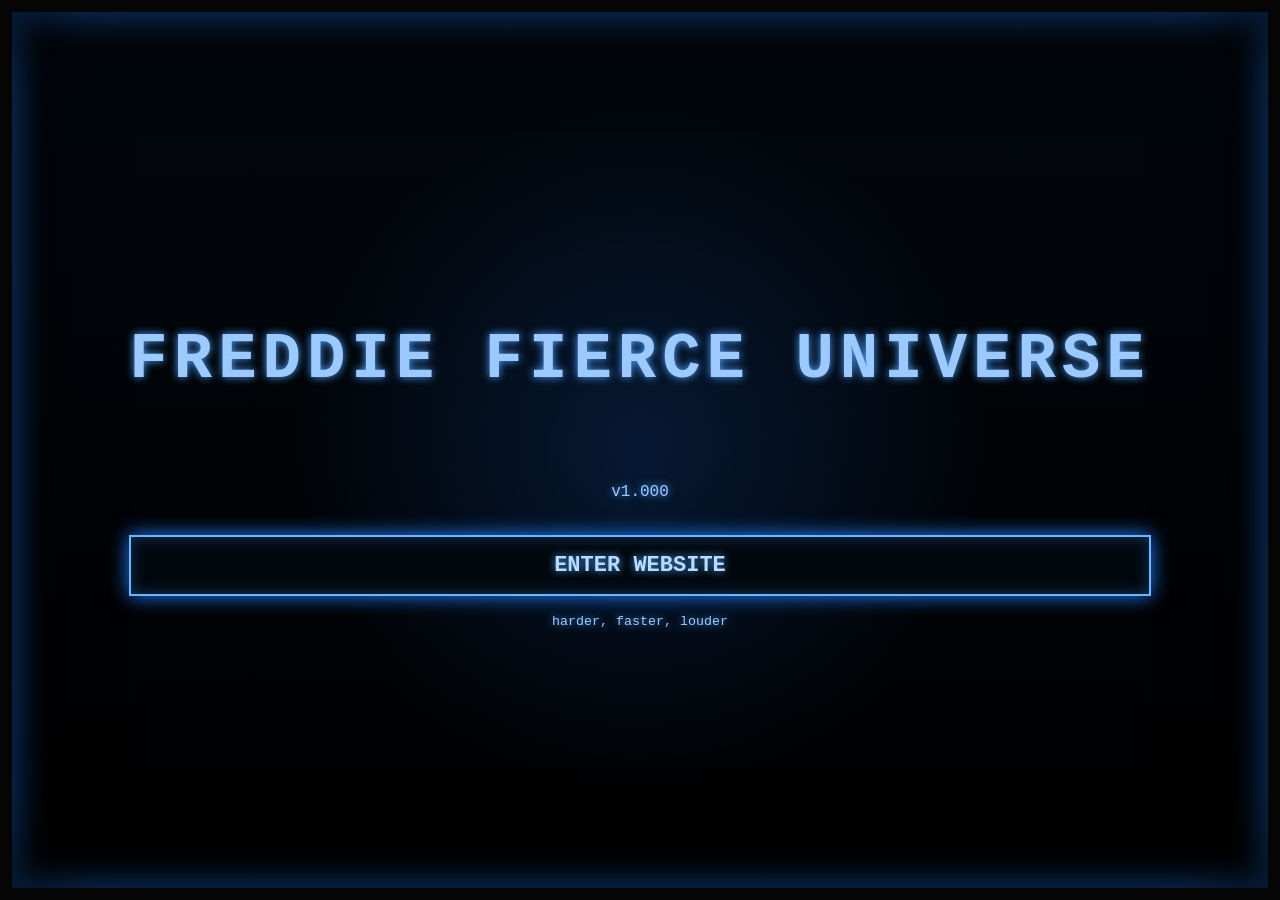
==== index.html @ 9994fafb "Update index.html" ====
<!DOCTYPE html>
<html lang="en">
<head>
  <meta charset="UTF-8" />
  <meta name="viewport" content="width=device-width, initial-scale=1.0" />
  <title>Freddie Fierce</title>
  <link rel="stylesheet" href="style.css" />
</head>
<body>
  <div class="crt"></div>
  <div class="vignette"></div>

  <main class="monitor">
    <section id="start" class="start">
      <h1>FREDDIE FIERCE UNIVERSE</h1>
      <p>v1.000</p>
      <button id="startBtn">ENTER WEBSITE</button>
      <small>harder, faster, louder</small>
    </section>

    <section id="boot" class="boot hidden">
      <header>
        <span>FREDDIE FIERCE NETWORK OS v2.003</span>
        <span>BOOT SEQUENCE INITIATED</span>
      </header>

      <img src="logo.png" class="logo" alt="Freddie Fierce Logo">

      <h2>INITIALISING UNDERGROUND PROTOCOLS...</h2>

      <div id="lines" class="lines"></div>

      <div class="progress">
        <div id="bar"></div>
      </div>

      <div id="percent">0%</div>

      <button id="enterBtn" class="enter hidden">ENTER THE UNDERGROUND</button>

      <div class="clock">00:00:08:48</div>
    </section>
  </main>

  <script src="script.js"></script>
</body>
</html>
---- style.css ----
* { box-sizing: border-box; }

body {
  margin: 0;
  background: #000;
  color: #9ccaff;
  font-family: "Courier New", monospace;
  overflow: hidden;
}

.monitor {
  width: 100vw;
  height: 100vh;
  padding: clamp(14px, 3vw, 38px);
  background:
    radial-gradient(circle at center, rgba(30,120,255,.18), transparent 45%),
    linear-gradient(#02070d, #000);
  border: 12px solid #050505;
  box-shadow:
    inset 0 0 100px #000,
    inset 0 0 35px #1e7fff,
    0 0 80px #000;
  text-shadow: 0 0 8px #4ea1ff;
}

.hidden { display: none !important; }

.start {
  height: 100%;
  display: grid;
  place-content: center;
  text-align: center;
  gap: 18px;
}

.start h1 {
  font-size: clamp(28px, 5vw, 68px);
  letter-spacing: 6px;
}

button {
  font-family: inherit;
  font-weight: bold;
  font-size: 22px;
  color: #b8dcff;
  background: #02070d;
  border: 2px solid #6bb6ff;
  padding: 16px 42px;
  cursor: pointer;
  box-shadow: 0 0 20px #1e7fff, inset 0 0 15px #12365f;
  text-shadow: 0 0 8px #4ea1ff;
  transition: transform .12s, box-shadow .12s;
}

button:hover {
  transform: scale(1.08);
  box-shadow: 0 0 35px #4ea1ff, inset 0 0 22px #1e7fff;
}

button:active {
  transform: scale(1.02) translateY(3px);
}

.boot {
  max-width: 1050px;
  margin: 0 auto;
  height: 100%;
  position: relative;
  display: flex;
  flex-direction: column;
  align-items: center;
}

header {
  width: 100%;
  display: flex;
  justify-content: space-between;
  font-size: clamp(13px, 1.5vw, 20px);
  opacity: .75;
  letter-spacing: 2px;
}

.logo {
  width: min(320px, 46vw);
  max-height: 28vh;
  object-fit: contain;
  margin: 22px 0 10px;
  filter:
    brightness(1.35)
    contrast(1.25)
    drop-shadow(0 0 25px #4ea1ff);
  animation: logoGlow 2.5s infinite alternate;

h2 {
  font-size: clamp(14px, 1.6vw, 22px);
  letter-spacing: 2px;
  margin: 8px 0 14px;
}

.lines {
  width: min(760px, 90vw);
  font-size: clamp(12px, 1.45vw, 18px);
}

.line {
  display: flex;
  justify-content: space-between;
  gap: 20px;
  margin: 8px 0;
}

.line span:first-child::after {
  content: "....................";
  opacity: .65;
}

.progress {
  margin-top: 14px;
  height: 20px;
}

#bar {
  height: 100%;
  width: 0%;
  background: repeating-linear-gradient(
    90deg,
    #9ccaff 0 8px,
    #2f8dff 8px 13px,
    transparent 13px 18px
  );
  box-shadow: 0 0 18px #4ea1ff;
}

#percent {
  margin-top: 8px;
  font-size: 22px;
}

.enter {
  margin-top: 16px;
}

.clock {
  position: absolute;
  bottom: 20px;
  right: 20px;
  opacity: .65;
  font-size: 20px;
}

.crt {
  position: fixed;
  inset: 0;
  pointer-events: none;
  z-index: 5;
  background:
    repeating-linear-gradient(
      to bottom,
      rgba(255,255,255,.06),
      rgba(255,255,255,.06) 1px,
      transparent 1px,
      transparent 4px
    );
  mix-blend-mode: screen;
  animation: flicker .1s infinite;
}

.vignette {
  position: fixed;
  inset: 0;
  pointer-events: none;
  z-index: 6;
  background:
    radial-gradient(circle at center, transparent 35%, rgba(0,0,0,.78) 100%);
}

@keyframes flicker {
  0%, 100% { opacity: .18; }
  50% { opacity: .32; }
}

@keyframes logoGlow {
  from { transform: scale(1); opacity: .88; }
  to { transform: scale(1.025); opacity: 1; }
}

.coming-soon {
  width: 100vw;
  height: 100vh;
  background: #000;
  display: grid;
  place-content: center;
  text-align: center;
  overflow: hidden;
}

.coming-logo {
  width: min(720px, 88vw);
  filter:
    brightness(1.45)
    contrast(1.3)
    drop-shadow(0 0 18px #2f8dff)
    drop-shadow(0 0 55px #005dff);
  animation: floatLogo 4s ease-in-out infinite, logoShimmer 2.8s ease-in-out infinite;
}

.coming-text {
  margin-top: 34px;
  color: #9ccaff;
  font-family: "Courier New", monospace;
  font-size: clamp(18px, 3vw, 38px);
  letter-spacing: 5px;
  text-shadow:
    0 0 8px #2f8dff,
    0 0 20px #2f8dff;
}

.coming-text strong {
  margin: 0 18px;
}

@keyframes floatLogo {
  0%, 100% {
    transform: translateY(0) scale(1);
  }
  50% {
    transform: translateY(-14px) scale(1.025);
  }
}

@keyframes logoShimmer {
  0%, 100% {
    filter:
      brightness(1.25)
      contrast(1.25)
      drop-shadow(0 0 18px #2f8dff)
      drop-shadow(0 0 45px #005dff);
  }
  50% {
    filter:
      brightness(1.7)
      contrast(1.45)
      drop-shadow(0 0 28px #6bb6ff)
      drop-shadow(0 0 75px #2f8dff);
  }
}
.final-screen {
  position: fixed;
  inset: 0;
  background: #000;
  overflow: hidden;
  display: grid;
  place-items: center;
}

.final-image {
  width: 100%;
  height: 100%;
  object-fit: contain;
  display: block;
  transform: scale(0.92);
}

.final-scanlines {
  position: fixed;
  inset: 0;
  pointer-events: none;
  background: repeating-linear-gradient(
    to bottom,
    rgba(255,255,255,0.10) 0px,
    rgba(255,255,255,0.10) 1px,
    transparent 1px,
    transparent 4px
  );
  opacity: 0.38;
  mix-blend-mode: overlay;
  animation: scanMove 0.45s linear infinite, scanFlicker 0.12s infinite;
}

.final-vignette {
  position: fixed;
  inset: 0;
  pointer-events: none;
  background: radial-gradient(circle at center, transparent 50%, rgba(0,0,0,0.82) 100%);
}

@keyframes scanMove {
  from { transform: translateY(0); }
  to { transform: translateY(4px); }
}

@keyframes scanFlicker {
  0%, 100% { opacity: 0.32; }
  50% { opacity: 0.48; }
}

.final-screen {
  position: fixed;
  inset: 0;
  background: #000;
  overflow: hidden;
}

.final-art {
  position: absolute;
  inset: 0;
  background-image: url("coming-soon.png?v=20");
  background-repeat: no-repeat;
  background-position: center center;
  background-size: 80% auto;
}

.final-scanlines {
  position: fixed;
  inset: 0;
  pointer-events: none;
  z-index: 10;
  background: repeating-linear-gradient(
    to bottom,
    rgba(255,255,255,0.16) 0px,
    rgba(255,255,255,0.16) 1px,
    transparent 1px,
    transparent 4px
  );
  opacity: 0.55;
  mix-blend-mode: overlay;
  animation: scanMove 0.35s linear infinite, scanFlicker 0.12s infinite;
}

.final-vignette {
  position: fixed;
  inset: 0;
  pointer-events: none;
  z-index: 11;
  background: radial-gradient(circle at center, transparent 48%, rgba(0,0,0,0.82) 100%);
}

@keyframes scanMove {
  from { transform: translateY(0); }
  to { transform: translateY(4px); }
}

@keyframes scanFlicker {
  0%, 100% { opacity: 0.42; }
  50% { opacity: 0.62; }
}

#comingScreen {
  position: fixed !important;
  inset: 0 !important;
  background: #000 !important;
  display: flex !important;
  align-items: center !important;
  justify-content: center !important;
  overflow: hidden !important;
}

#comingImage {
  width: 70vw !important;
  height: auto !important;
  max-height: 70vh !important;
  object-fit: contain !important;
  display: block !important;
}

#scanlines {
  position: fixed !important;
  inset: 0 !important;
  pointer-events: none !important;
  z-index: 999 !important;
  background: repeating-linear-gradient(
    to bottom,
    rgba(255,255,255,0.12) 0px,
    rgba(255,255,255,0.12) 1px,
    transparent 1px,
    transparent 4px
  ) !important;
  opacity: 0.55 !important;
  animation: scanlinesMove 0.35s linear infinite !important;
}

@keyframes scanlinesMove {
  from { transform: translateY(0); }
  to { transform: translateY(4px); }
}
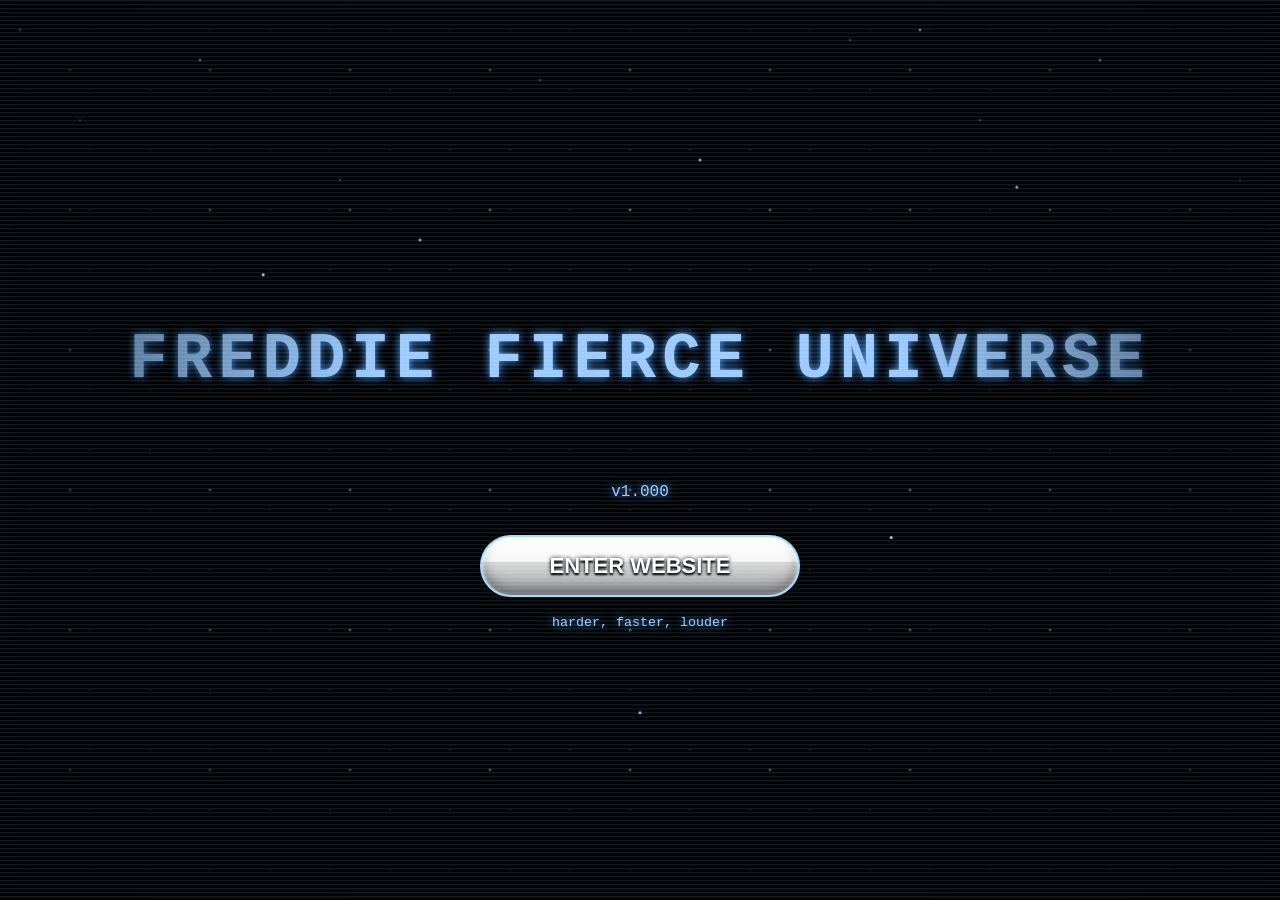
==== commit 28e7530b: "Add secure music download page" ====
--- a/index.html
+++ b/index.html
@@ -7,6 +7,9 @@
   <link rel="stylesheet" href="style.css" />
 </head>
 <body>
+  <div class="stars"></div>
+<div class="stars2"></div>
+<div class="stars3"></div>
   <div class="crt"></div>
   <div class="vignette"></div>
 
@@ -14,7 +17,7 @@
     <section id="start" class="start">
       <h1>FREDDIE FIERCE UNIVERSE</h1>
       <p>v1.000</p>
-      <button id="startBtn">ENTER WEBSITE</button>
+      <button class="ff-button" id="startBtn">ENTER WEBSITE</button>
       <small>harder, faster, louder</small>
     </section>
 
@@ -26,7 +29,7 @@
 
       <img src="logo.png" class="logo" alt="Freddie Fierce Logo">
 
-      <h2>INITIALISING UNDERGROUND PROTOCOLS...</h2>
+      <h2>INITIALISING HARDER SOUNDS...</h2>
 
       <div id="lines" class="lines"></div>
 
@@ -36,8 +39,7 @@
 
       <div id="percent">0%</div>
 
-      <button id="enterBtn" class="enter hidden">ENTER THE UNDERGROUND</button>
-
+<button id="enterBtn" class="ff-button enter hidden">ENTER THE UNDERGROUND</button>
       <div class="clock">00:00:08:48</div>
     </section>
   </main>
--- a/style.css
+++ b/style.css
@@ -12,14 +12,14 @@
   width: 100vw;
   height: 100vh;
   padding: clamp(14px, 3vw, 38px);
-  background:
-    radial-gradient(circle at center, rgba(30,120,255,.18), transparent 45%),
-    linear-gradient(#02070d, #000);
+
+  background: #000;
+
   border: 12px solid #050505;
+
   box-shadow:
-    inset 0 0 100px #000,
-    inset 0 0 35px #1e7fff,
-    0 0 80px #000;
+    inset 0 0 100px #000;
+
   text-shadow: 0 0 8px #4ea1ff;
 }
 
@@ -38,27 +38,64 @@
   letter-spacing: 6px;
 }
 
-button {
-  font-family: inherit;
-  font-weight: bold;
-  font-size: 22px;
-  color: #b8dcff;
-  background: #02070d;
-  border: 2px solid #6bb6ff;
-  padding: 16px 42px;
-  cursor: pointer;
-  box-shadow: 0 0 20px #1e7fff, inset 0 0 15px #12365f;
-  text-shadow: 0 0 8px #4ea1ff;
-  transition: transform .12s, box-shadow .12s;
-}
-
-button:hover {
-  transform: scale(1.08);
-  box-shadow: 0 0 35px #4ea1ff, inset 0 0 22px #1e7fff;
-}
-
-button:active {
-  transform: scale(1.02) translateY(3px);
+.retro-btn {
+
+    width: 420px;
+    padding: 18px 28px;
+
+    font-family: "Arial Black", Arial, sans-serif;
+    font-size: 24px;
+    font-weight: bold;
+    color: #fff;
+    text-transform: uppercase;
+
+    border: 2px solid #9dd8ff;
+    border-radius: 999px;
+
+    cursor: pointer;
+
+    background:
+        linear-gradient(
+            to bottom,
+            #ffffff 0%,
+            #ececec 45%,
+            #d7d7d7 46%,
+            #bababa 100%
+        );
+
+    text-shadow:
+        0 2px 2px rgba(0,0,0,.45);
+
+    box-shadow:
+        inset 0 2px 3px rgba(255,255,255,.9),
+        inset 0 -6px 8px rgba(0,0,0,.18),
+        0 10px 18px rgba(0,0,0,.55);
+
+    transition:
+        transform .18s ease,
+        box-shadow .18s ease;
+}
+
+.retro-btn:hover{
+
+    transform:scale(1.06);
+
+    box-shadow:
+        inset 0 2px 3px rgba(255,255,255,.95),
+        inset 0 -6px 8px rgba(0,0,0,.18),
+
+        0 0 12px rgba(120,200,255,.75),
+
+        0 14px 24px rgba(0,0,0,.65);
+}
+
+.retro-btn:active{
+
+    transform:scale(.98);
+
+    box-shadow:
+        inset 0 5px 10px rgba(0,0,0,.25),
+        0 5px 8px rgba(0,0,0,.45);
 }
 
 .boot {
@@ -89,7 +126,8 @@
     brightness(1.35)
     contrast(1.25)
     drop-shadow(0 0 25px #4ea1ff);
-  animation: logoGlow 2.5s infinite alternate;
+  animation: logoSpinGlow 18s linear infinite;
+  }
 
 h2 {
   font-size: clamp(14px, 1.6vw, 22px);
@@ -152,17 +190,23 @@
   position: fixed;
   inset: 0;
   pointer-events: none;
-  z-index: 5;
+  z-index: 9999;
+
   background:
     repeating-linear-gradient(
       to bottom,
-      rgba(255,255,255,.06),
-      rgba(255,255,255,.06) 1px,
-      transparent 1px,
+      rgba(120, 190, 255, 0.18) 0px,
+      rgba(120, 190, 255, 0.18) 1px,
+      rgba(0, 0, 0, 0.18) 2px,
       transparent 4px
     );
+
   mix-blend-mode: screen;
-  animation: flicker .1s infinite;
+  opacity: 0.42;
+
+  animation:
+    crtFlicker 0.12s infinite,
+    scanDrift 0.45s linear infinite;
 }
 
 .vignette {
@@ -383,3 +427,1343 @@
   from { transform: translateY(0); }
   to { transform: translateY(4px); }
 }
+
+@keyframes logoSpin {
+    from {
+        transform: perspective(900px) rotateY(0deg);
+    }
+
+    to {
+        transform: perspective(900px) rotateY(360deg);
+    }
+}
+
+@keyframes logoSpinGlow {
+  0% {
+    transform: perspective(900px) rotateY(0deg) scale(1);
+    filter:
+      brightness(1.2)
+      contrast(1.2)
+      drop-shadow(0 0 20px #4ea1ff);
+  }
+
+  50% {
+    transform: perspective(900px) rotateY(180deg) scale(1.02);
+    filter:
+      brightness(1.45)
+      contrast(1.35)
+      drop-shadow(0 0 35px #6bb6ff);
+  }
+
+  100% {
+    transform: perspective(900px) rotateY(360deg) scale(1);
+    filter:
+      brightness(1.2)
+      contrast(1.2)
+      drop-shadow(0 0 20px #4ea1ff);
+  }
+}
+
+/* STARFIELD BACKGROUND */
+
+.monitor {
+  background:
+    radial-gradient(circle at 20% 30%, rgba(255,255,255,.9) 0 1px, transparent 2px),
+    radial-gradient(circle at 80% 20%, rgba(255,255,255,.8) 0 1px, transparent 2px),
+    radial-gradient(circle at 50% 80%, rgba(120,190,255,.9) 0 1px, transparent 2px),
+    radial-gradient(circle at 70% 60%, rgba(255,255,255,.7) 0 1px, transparent 2px),
+    #000 !important;
+
+  background-size:
+    220px 220px,
+    310px 310px,
+    260px 260px,
+    390px 390px,
+    100% 100%,
+    100% 100%;
+
+  animation: starDrift 80s linear infinite;
+}
+
+@keyframes starDrift {
+  from {
+    background-position:
+      0 0,
+      0 0,
+      0 0,
+      0 0,
+      center,
+      center;
+  }
+
+  to {
+    background-position:
+      220px 220px,
+      -310px 310px,
+      260px -260px,
+      -390px -390px,
+      center,
+      center;
+  }
+}
+
+/* STRONGER CRT SCANLINES */
+
+.crt {
+  background:
+    repeating-linear-gradient(
+      to bottom,
+      rgba(120,190,255,.22) 0px,
+      rgba(120,190,255,.22) 1px,
+      rgba(0,0,0,.45) 2px,
+      transparent 4px
+    ) !important;
+
+  opacity: .55 !important;
+}
+
+.stars,
+.stars2,
+.stars3{
+    position:fixed;
+    inset:0;
+    pointer-events:none;
+    z-index:0;
+}
+
+.stars{
+    background-image:
+    radial-gradient(2px 2px at 20px 30px,#fff,transparent),
+    radial-gradient(1px 1px at 80px 120px,#fff,transparent),
+    radial-gradient(2px 2px at 200px 60px,#fff,transparent),
+    radial-gradient(1px 1px at 340px 180px,#fff,transparent),
+    radial-gradient(2px 2px at 420px 240px,#fff,transparent),
+    radial-gradient(1px 1px at 540px 80px,#fff,transparent),
+    radial-gradient(2px 2px at 700px 160px,#fff,transparent),
+    radial-gradient(1px 1px at 850px 40px,#fff,transparent);
+
+    background-size:900px 900px;
+    animation:starDrift1 180s linear infinite;
+}
+
+.stars2{
+
+    opacity:.6;
+
+    background-image:
+    radial-gradient(2px 2px,#9fd8ff,transparent);
+
+    background-size:140px 140px;
+
+    animation:starDrift2 240s linear infinite;
+}
+
+.stars3{
+
+    opacity:.3;
+
+    background-image:
+    radial-gradient(1px 1px,#ffffff,transparent);
+
+    background-size:60px 60px;
+
+    animation:starDrift3 300s linear infinite;
+}
+
+@keyframes starDrift1{
+
+    from{transform:translateY(0);}
+    to{transform:translateY(120px);}
+
+}
+
+@keyframes starDrift2{
+
+    from{transform:translateX(0);}
+    to{transform:translateX(-140px);}
+
+}
+
+@keyframes starDrift3{
+
+    from{transform:translate(0,0);}
+    to{transform:translate(-100px,80px);}
+
+}
+
+.universe-page {
+  position: fixed;
+  inset: 0;
+  background: #000;
+  color: #8fd3ff;
+  font-family: "Courier New", monospace;
+  display: grid;
+  grid-template-columns: 260px 1fr;
+  gap: 40px;
+  padding: 35px;
+  overflow: hidden;
+  text-shadow: 0 0 8px #00aaff;
+}
+
+.side-menu {
+  z-index: 5;
+  display: flex;
+  flex-direction: column;
+  gap: 28px;
+  align-items: center;
+}
+
+.corner-logo {
+  width: 150px;
+  margin-bottom: 30px;
+  filter: drop-shadow(0 0 18px #00aaff);
+  animation: logoSpinSlow 16s linear infinite;
+}
+
+.side-menu button {
+  width: 230px;
+  padding: 22px 16px;
+  font-size: 20px;
+  color: #8fd3ff;
+  background: rgba(0, 20, 40, 0.75);
+  border: 2px solid #49c7ff;
+  box-shadow: 0 0 18px #0077ff, inset 0 0 18px #003366;
+}
+
+.release-area {
+  z-index: 5;
+  text-align: center;
+}
+
+.release-area h1 {
+  font-size: clamp(34px, 5vw, 72px);
+  margin: 20px 0 5px;
+  color: #c875ff;
+  text-shadow: 0 0 18px #b000ff;
+}
+
+.subtitle {
+  font-size: 24px;
+  margin-bottom: 45px;
+}
+
+.track-grid {
+  display: grid;
+  grid-template-columns: repeat(2, minmax(280px, 430px));
+  justify-content: center;
+  gap: 35px;
+}
+
+.track-card {
+  border: 2px solid #b45cff;
+  background: rgba(0, 0, 20, 0.72);
+  padding: 24px;
+  box-shadow: 0 0 22px rgba(180, 92, 255, 0.45);
+}
+
+.track-num {
+  display: block;
+  text-align: left;
+  color: #d69cff;
+  margin-bottom: 30px;
+}
+
+.track-card h2 {
+  color: #d69cff;
+  font-size: 26px;
+  margin-bottom: 4px;
+}
+
+.track-card audio {
+  width: 100%;
+  margin: 24px 0;
+}
+
+.download-btn {
+  display: block;
+  padding: 18px;
+  color: #8fffff;
+  border: 2px solid #49eaff;
+  text-decoration: none;
+  font-size: 22px;
+  box-shadow: 0 0 18px #00cfff, inset 0 0 16px #003344;
+}
+
+.download-btn:hover,
+.side-menu button:hover {
+  transform: scale(1.06);
+}
+
+@keyframes logoSpinSlow {
+  from { transform: rotateY(0deg); }
+  to { transform: rotateY(360deg); }
+}
+
+#startBtn {
+  display: block;
+  margin: 0 auto;
+
+  width: 320px !important;
+  padding: 16px 32px !important;
+
+  border-radius: 999px !important;
+  border: 2px solid #9fdcff !important;
+
+  background: linear-gradient(
+    to bottom,
+    #ffffff 0%,
+    #f7f7f7 42%,
+    #d8d8d8 43%,
+    #9f9f9f 100%
+  ) !important;
+
+  color: #ffffff !important;
+  font-family: Arial, Helvetica, sans-serif !important;
+  font-size: 22px !important;
+  font-weight: 900 !important;
+  text-transform: uppercase !important;
+
+  text-shadow:
+    0 2px 2px #000,
+    0 0 4px #000 !important;
+
+  box-shadow:
+    inset 0 2px 4px rgba(255,255,255,0.95),
+    inset 0 -8px 12px rgba(0,0,0,0.35),
+    0 12px 22px rgba(0,0,0,0.9) !important;
+
+  cursor: pointer !important;
+
+  transition:
+    transform .18s ease,
+    box-shadow .18s ease,
+    filter .18s ease !important;
+}
+
+#startBtn:hover {
+  transform: scale(1.08);
+  filter: brightness(1.08);
+
+  box-shadow:
+    inset 0 2px 4px rgba(255,255,255,1),
+    inset 0 -8px 12px rgba(0,0,0,0.32),
+    0 0 14px rgba(120,200,255,.9),
+    0 0 28px rgba(120,200,255,.65),
+    0 16px 28px rgba(0,0,0,.95);
+}
+
+#startBtn:active {
+  transform: scale(1.02) translateY(3px);
+}
+
+.ff-button {
+  white-space: nowrap;
+  display: block;
+  margin: 0 auto;
+  width: 420px;
+  padding: 16px 32px;
+  border-radius: 999px;
+  border: 2px solid #9fdcff;
+  background: linear-gradient(to bottom, #ffffff 0%, #f7f7f7 42%, #d8d8d8 43%, #9f9f9f 100%);
+  color: #fff;
+  font-family: Arial, Helvetica, sans-serif;
+  font-size: 22px;
+  font-weight: 900;
+  text-transform: uppercase;
+  text-shadow: 0 2px 2px #000, 0 0 4px #000;
+  box-shadow:
+    inset 0 2px 4px rgba(255,255,255,.95),
+    inset 0 -8px 12px rgba(0,0,0,.35),
+    0 12px 22px rgba(0,0,0,.9);
+  cursor: pointer;
+  transition: transform .18s ease, box-shadow .18s ease, filter .18s ease;
+}
+
+.ff-button:hover {
+  transform: scale(1.08);
+  filter: brightness(1.08);
+  box-shadow:
+    inset 0 2px 4px rgba(255,255,255,1),
+    inset 0 -8px 12px rgba(0,0,0,.32),
+    0 0 16px #7ecfff,
+    0 0 30px #7ecfff,
+    0 16px 28px rgba(0,0,0,.95);
+}
+
+.ff-button:active {
+  transform: translateY(3px);
+}
+
+/* PAGE 3 - MUSIC PAGE CLEAN VERSION */
+
+.music-page {
+  position: fixed;
+  inset: 0;
+  background: #000;
+  color: #fff;
+  font-family: "Courier New", monospace;
+  display: grid;
+  grid-template-columns: 340px 1fr;
+  padding: 35px;
+  overflow: hidden;
+  z-index: 2;
+}
+
+.music-sidebar {
+  z-index: 5;
+  display: flex;
+  flex-direction: column;
+  align-items: center;
+  gap: 26px;
+}
+
+.music-logo {
+  width: 260px;
+  margin-bottom: 35px;
+  filter:
+    brightness(2)
+    contrast(1.25)
+    drop-shadow(0 0 12px #fff)
+    drop-shadow(0 0 35px rgba(255,255,255,.65));
+}
+
+.music-content {
+  z-index: 5;
+  text-align: center;
+  padding-top: 45px;
+}
+
+.music-content h1 {
+  color: #fff;
+  font-size: clamp(36px, 5vw, 72px);
+  letter-spacing: 5px;
+  margin: 0;
+  text-shadow: 0 0 12px rgba(255,255,255,.75);
+}
+
+.weekend-note {
+  color: #fff;
+  margin: 18px 0 55px;
+  font-size: 22px;
+  letter-spacing: 2px;
+}
+
+.track-list {
+  display: grid;
+  grid-template-columns: repeat(2, minmax(280px, 420px));
+  gap: 38px;
+  justify-content: center;
+}
+
+.simple-track {
+  background: rgba(0,0,0,.72);
+  border: 1px solid rgba(255,255,255,.5);
+  padding: 28px;
+  text-align: center;
+  box-shadow: 0 14px 28px rgba(0,0,0,.85);
+}
+
+.simple-track h2 {
+  color: #fff;
+  font-size: 26px;
+  margin: 0 0 8px;
+}
+
+.simple-track p {
+  color: #fff;
+  opacity: .85;
+  margin-bottom: 22px;
+}
+
+.simple-track audio {
+  width: 100%;
+  margin: 18px 0 28px;
+}
+
+.download-button {
+  text-decoration: none;
+  width: 100%;
+  max-width: 360px;
+}
+
+/* ==================================================
+   FREDDIE FIERCE — 2002 HI-FI MUSIC PLAYERS
+================================================== */
+
+.hifi-track {
+  width: 100%;
+  max-width: 650px;
+  box-sizing: border-box;
+  margin: 0 0 42px;
+  padding: 12px;
+
+  background: #111111;
+
+  border-top: 1px solid #777777;
+  border-left: 1px solid #666666;
+  border-right: 1px solid #222222;
+  border-bottom: 1px solid #111111;
+
+  box-shadow:
+    5px 5px 0 #000000,
+    0 0 0 1px #333333;
+
+  font-family: Arial, Helvetica, sans-serif;
+}
+
+.release-strip {
+  display: flex;
+  justify-content: space-between;
+  align-items: center;
+
+  margin-bottom: 14px;
+  padding: 5px 8px;
+
+  background: #d4d4d4;
+  color: #111111;
+
+  border-top: 2px solid #ffffff;
+  border-left: 2px solid #ffffff;
+  border-right: 2px solid #555555;
+  border-bottom: 2px solid #444444;
+
+  font-size: 10px;
+  font-weight: bold;
+  letter-spacing: 1.5px;
+}
+
+.hifi-track h2 {
+  margin: 0;
+  padding: 0;
+
+  color: #ffffff;
+
+  font-family: Arial, Helvetica, sans-serif;
+  font-size: 24px;
+  font-weight: 900;
+  letter-spacing: 2px;
+  text-transform: uppercase;
+}
+
+.track-details {
+  margin: 5px 0 15px;
+
+  color: #a7a7a7;
+
+  font-family: Arial, Helvetica, sans-serif;
+  font-size: 10px;
+  font-weight: bold;
+  letter-spacing: 1.5px;
+  text-transform: uppercase;
+}
+
+/* Main silver hi-fi unit */
+
+.hifi-unit {
+  position: relative;
+  box-sizing: border-box;
+
+  padding: 8px;
+
+  background:
+    repeating-linear-gradient(
+      90deg,
+      #b7b7b7 0,
+      #d9d9d9 1px,
+      #a7a7a7 2px,
+      #cecece 3px
+    );
+
+  border-top: 3px solid #f7f7f7;
+  border-left: 3px solid #eeeeee;
+  border-right: 3px solid #484848;
+  border-bottom: 3px solid #363636;
+
+  box-shadow:
+    inset 0 0 0 1px #777777,
+    inset 0 -8px 18px rgba(0, 0, 0, 0.16),
+    3px 4px 0 #000000;
+}
+
+/* Decorative screws */
+
+.hifi-unit::before,
+.hifi-unit::after {
+  content: "+";
+
+  position: absolute;
+  top: 5px;
+
+  width: 11px;
+  height: 11px;
+
+  color: #555555;
+  background: #a5a5a5;
+
+  border: 1px solid #666666;
+  border-radius: 50%;
+
+  font-family: Arial, Helvetica, sans-serif;
+  font-size: 9px;
+  line-height: 10px;
+  text-align: center;
+
+  box-shadow:
+    inset 1px 1px 1px #eeeeee,
+    inset -1px -1px 1px #555555;
+}
+
+.hifi-unit::before {
+  left: 5px;
+}
+
+.hifi-unit::after {
+  right: 5px;
+}
+
+.hifi-brand-row {
+  display: flex;
+  justify-content: space-between;
+  align-items: center;
+
+  padding: 2px 19px 6px;
+
+  color: #252525;
+
+  font-size: 8px;
+  font-weight: bold;
+  letter-spacing: 1px;
+  text-transform: uppercase;
+}
+
+/* Green monochrome LCD */
+
+.lcd-screen {
+  display: flex;
+  justify-content: space-between;
+  align-items: center;
+
+  min-height: 66px;
+  box-sizing: border-box;
+  padding: 10px 13px;
+  margin-bottom: 8px;
+
+  background:
+    repeating-linear-gradient(
+      to bottom,
+      rgba(255, 255, 255, 0.025) 0,
+      rgba(255, 255, 255, 0.025) 1px,
+      rgba(0, 0, 0, 0.035) 2px,
+      rgba(0, 0, 0, 0.035) 3px
+    ),
+    #9ba68b;
+
+  color: #172015;
+
+  border-top: 3px solid #41483c;
+  border-left: 3px solid #41483c;
+  border-right: 3px solid #e2e7d9;
+  border-bottom: 3px solid #e2e7d9;
+
+  box-shadow:
+    inset 0 0 13px rgba(0, 0, 0, 0.48),
+    inset 0 0 2px #000000;
+
+  font-family: "Courier New", Courier, monospace;
+  text-shadow: 1px 1px 0 rgba(255, 255, 255, 0.24);
+}
+
+.lcd-label {
+  display: block;
+  margin-bottom: 3px;
+
+  font-size: 8px;
+  font-weight: bold;
+  letter-spacing: 2px;
+}
+
+.player-status {
+  display: block;
+
+  font-size: 16px;
+  font-weight: bold;
+  letter-spacing: 2px;
+}
+
+.lcd-time {
+  font-size: 26px;
+  font-weight: bold;
+  letter-spacing: 2px;
+}
+
+/* Controls */
+
+.hifi-controls {
+  display: flex;
+  align-items: center;
+  gap: 10px;
+
+  box-sizing: border-box;
+  padding: 8px;
+
+  background: #8e8e8e;
+
+  border-top: 1px solid #555555;
+  border-left: 1px solid #555555;
+  border-right: 1px solid #e8e8e8;
+  border-bottom: 1px solid #e8e8e8;
+}
+
+.hifi-play {
+  min-width: 92px;
+  box-sizing: border-box;
+  padding: 10px 14px;
+
+  background:
+    linear-gradient(
+      to bottom,
+      #3f3f3f 0%,
+      #202020 46%,
+      #090909 52%,
+      #292929 100%
+    );
+
+  color: #ffffff;
+
+  border-top: 2px solid #777777;
+  border-left: 2px solid #777777;
+  border-right: 2px solid #000000;
+  border-bottom: 2px solid #000000;
+
+  font-family: Arial, Helvetica, sans-serif;
+  font-size: 10px;
+  font-weight: bold;
+  letter-spacing: 1.5px;
+
+  cursor: pointer;
+}
+
+.hifi-play:hover {
+  background:
+    linear-gradient(
+      to bottom,
+      #555555 0%,
+      #2c2c2c 46%,
+      #111111 52%,
+      #363636 100%
+    );
+}
+
+.hifi-play:active {
+  transform: translate(1px, 1px);
+
+  border-top-color: #000000;
+  border-left-color: #000000;
+  border-right-color: #777777;
+  border-bottom-color: #777777;
+}
+
+/* Seek bar */
+
+.hifi-progress {
+  flex: 1;
+
+  height: 18px;
+  box-sizing: border-box;
+
+  appearance: none;
+  -webkit-appearance: none;
+
+  background:
+    repeating-linear-gradient(
+      90deg,
+      #121212 0,
+      #121212 5px,
+      #282828 6px,
+      #282828 8px
+    );
+
+  border-top: 2px solid #222222;
+  border-left: 2px solid #222222;
+  border-right: 2px solid #dddddd;
+  border-bottom: 2px solid #dddddd;
+
+  cursor: pointer;
+}
+
+.hifi-progress::-webkit-slider-thumb {
+  width: 16px;
+  height: 25px;
+
+  appearance: none;
+  -webkit-appearance: none;
+
+  background:
+    repeating-linear-gradient(
+      90deg,
+      #696969 0,
+      #d9d9d9 2px,
+      #8a8a8a 4px
+    );
+
+  border-top: 2px solid #ffffff;
+  border-left: 2px solid #ffffff;
+  border-right: 2px solid #363636;
+  border-bottom: 2px solid #363636;
+
+  cursor: grab;
+}
+
+.hifi-progress::-moz-range-thumb {
+  width: 16px;
+  height: 25px;
+
+  background:
+    repeating-linear-gradient(
+      90deg,
+      #696969 0,
+      #d9d9d9 2px,
+      #8a8a8a 4px
+    );
+
+  border-top: 2px solid #ffffff;
+  border-left: 2px solid #ffffff;
+  border-right: 2px solid #363636;
+  border-bottom: 2px solid #363636;
+  border-radius: 0;
+
+  cursor: grab;
+}
+
+/* Price and purchase area */
+
+.purchase-row {
+  display: flex;
+  justify-content: space-between;
+  align-items: center;
+  gap: 20px;
+
+  margin-top: 16px;
+  padding-top: 13px;
+
+  border-top: 1px dashed #777777;
+}
+
+.price-block {
+  display: flex;
+  flex-direction: column;
+  gap: 3px;
+}
+
+.price-block span {
+  color: #9b9b9b;
+
+  font-size: 9px;
+  font-weight: bold;
+  letter-spacing: 1.5px;
+}
+
+.price-block strong {
+  color: #ffffff;
+
+  font-family: Arial, Helvetica, sans-serif;
+  font-size: 25px;
+  font-weight: 900;
+  letter-spacing: 1px;
+}
+
+/* Overrides old download-button rules where necessary */
+
+.purchase-row .download-button {
+  display: inline-flex;
+  justify-content: center;
+  align-items: center;
+
+  width: auto;
+  min-width: 150px;
+  box-sizing: border-box;
+  margin: 0;
+
+  text-decoration: none;
+}
+
+/* Mobile layout */
+
+@media (max-width: 700px) {
+  .hifi-track {
+    padding: 8px;
+  }
+
+  .release-strip {
+    font-size: 8px;
+    letter-spacing: 1px;
+  }
+
+  .hifi-track h2 {
+    font-size: 19px;
+  }
+
+  .hifi-brand-row {
+    padding-left: 18px;
+    padding-right: 18px;
+
+    font-size: 7px;
+    letter-spacing: 0.5px;
+  }
+
+  .lcd-screen {
+    min-height: 58px;
+    padding: 8px;
+  }
+
+  .player-status {
+    font-size: 13px;
+  }
+
+  .lcd-time {
+    font-size: 20px;
+  }
+
+  .hifi-controls {
+    flex-direction: column;
+    align-items: stretch;
+  }
+
+  .hifi-play {
+    width: 100%;
+  }
+
+  .hifi-progress {
+    width: 100%;
+  }
+
+  .purchase-row {
+    flex-direction: column;
+    align-items: stretch;
+  }
+
+  .purchase-row .download-button {
+    width: 100%;
+  }
+}
+
+/* =========================================
+   SONY-STYLE LCD ANALYSER STRIP
+========================================= */
+
+.lcd-analyser {
+  display: flex;
+  align-items: flex-end;
+  justify-content: space-between;
+  gap: 3px;
+
+  height: 34px;
+  box-sizing: border-box;
+  margin: -1px 0 8px;
+  padding: 5px 8px;
+
+  background: #929d82;
+
+  border-top: 2px solid #41483c;
+  border-left: 3px solid #41483c;
+  border-right: 3px solid #e2e7d9;
+  border-bottom: 3px solid #e2e7d9;
+
+  box-shadow:
+    inset 0 0 9px rgba(0, 0, 0, 0.42),
+    inset 0 0 2px #000000;
+}
+
+.lcd-analyser span {
+  flex: 1;
+  min-width: 4px;
+  height: 3px;
+
+  background:
+    repeating-linear-gradient(
+      to top,
+      #172015 0,
+      #172015 3px,
+      transparent 3px,
+      transparent 5px
+    );
+
+  opacity: 0.9;
+  transform-origin: bottom;
+  transition: height 0.08s linear;
+}
+
+/* =========================================================
+   2001 / 2002 CAR-STEREO LCD ANALYSER
+   ========================================================= */
+
+.lcd-analyser {
+    position: relative;
+    display: flex;
+    align-items: flex-end;
+    justify-content: center;
+    gap: 4px;
+
+    height: 82px;
+    margin: 8px 0 12px;
+    padding: 9px 12px 8px;
+
+    overflow: hidden;
+
+    background:
+        repeating-linear-gradient(
+            to right,
+            rgba(73, 137, 174, 0.06) 0,
+            rgba(73, 137, 174, 0.06) 1px,
+            transparent 1px,
+            transparent 8px
+        ),
+        repeating-linear-gradient(
+            to bottom,
+            rgba(103, 182, 218, 0.08) 0,
+            rgba(103, 182, 218, 0.08) 1px,
+            transparent 1px,
+            transparent 7px
+        ),
+        linear-gradient(
+            180deg,
+            #071019 0%,
+            #091b28 48%,
+            #040b11 100%
+        );
+
+    border: 2px solid #20282d;
+    border-top-color: #47545a;
+    border-left-color: #39464d;
+
+    box-shadow:
+        inset 0 0 0 1px #020507,
+        inset 0 0 14px rgba(17, 116, 168, 0.26),
+        0 1px 0 rgba(255, 255, 255, 0.18);
+
+    isolation: isolate;
+}
+
+/* Glass reflection across the display */
+.lcd-analyser::before {
+    content: "";
+    position: absolute;
+    inset: 0;
+    z-index: 3;
+    pointer-events: none;
+
+    background:
+        linear-gradient(
+            110deg,
+            rgba(255, 255, 255, 0.10) 0%,
+            rgba(255, 255, 255, 0.025) 28%,
+            transparent 48%
+        );
+}
+
+/* Blue glow behind the active bars */
+.lcd-analyser::after {
+    content: "";
+    position: absolute;
+    left: 8%;
+    right: 8%;
+    bottom: 5px;
+    height: 24px;
+    z-index: 0;
+    pointer-events: none;
+
+    background: rgba(49, 180, 255, 0.18);
+    filter: blur(11px);
+}
+
+/* Individual spectrum columns */
+.lcd-analyser span {
+    position: relative;
+    z-index: 1;
+
+    display: block;
+    flex: 1 1 0;
+    max-width: 22px;
+    min-width: 5px;
+    height: 12%;
+
+    transform-origin: bottom;
+    transform: scaleY(1);
+
+    background:
+        repeating-linear-gradient(
+            to top,
+            #31b9ee 0,
+            #31b9ee 4px,
+            #133d56 4px,
+            #133d56 6px
+        );
+
+    border: 1px solid rgba(62, 184, 234, 0.36);
+    border-bottom-color: #46d4ff;
+
+    box-shadow:
+        0 0 4px rgba(35, 181, 245, 0.72),
+        inset 1px 0 rgba(255, 255, 255, 0.14);
+
+    transition:
+        height 55ms linear,
+        filter 80ms linear;
+}
+
+/* Yellow peak marker, like an old Alpine display */
+.lcd-analyser span::before {
+    content: "";
+    position: absolute;
+    top: -4px;
+    left: 1px;
+    right: 1px;
+    height: 2px;
+
+    background: #d6d64e;
+
+    box-shadow:
+        0 0 3px rgba(239, 234, 78, 0.75);
+
+    opacity: 0.85;
+}
+
+/* Orange/red peak colour on louder columns */
+.lcd-analyser span.is-peak::before {
+    background: #ff7938;
+
+    box-shadow:
+        0 0 5px rgba(255, 87, 34, 0.95);
+}
+
+/* Subtle idle display before playback starts */
+.lcd-analyser:not(.is-playing) span:nth-child(1)  { height: 18%; }
+.lcd-analyser:not(.is-playing) span:nth-child(2)  { height: 27%; }
+.lcd-analyser:not(.is-playing) span:nth-child(3)  { height: 39%; }
+.lcd-analyser:not(.is-playing) span:nth-child(4)  { height: 30%; }
+.lcd-analyser:not(.is-playing) span:nth-child(5)  { height: 47%; }
+.lcd-analyser:not(.is-playing) span:nth-child(6)  { height: 35%; }
+.lcd-analyser:not(.is-playing) span:nth-child(7)  { height: 57%; }
+.lcd-analyser:not(.is-playing) span:nth-child(8)  { height: 43%; }
+.lcd-analyser:not(.is-playing) span:nth-child(9)  { height: 34%; }
+.lcd-analyser:not(.is-playing) span:nth-child(10) { height: 50%; }
+.lcd-analyser:not(.is-playing) span:nth-child(11) { height: 31%; }
+.lcd-analyser:not(.is-playing) span:nth-child(12) { height: 20%; }
+
+
+/* Slightly tighter layout on phones */
+@media (max-width: 600px) {
+    .lcd-analyser {
+        height: 68px;
+        gap: 2px;
+        padding-left: 7px;
+        padding-right: 7px;
+    }
+}
+
+/* =========================================================
+   56K PAYMENT CONNECTION POPUP
+   ========================================================= */
+
+.stripe-popup {
+    position: fixed;
+    inset: 0;
+    z-index: 9999;
+
+    display: none;
+    align-items: center;
+    justify-content: center;
+
+    padding: 20px;
+
+    background: rgba(0, 0, 0, 0.58);
+}
+
+.stripe-popup.is-visible {
+    display: flex;
+}
+
+.stripe-window {
+    width: min(420px, 92vw);
+
+    background: #c0c0c0;
+
+    border-top: 3px solid #ffffff;
+    border-left: 3px solid #ffffff;
+    border-right: 3px solid #202020;
+    border-bottom: 3px solid #202020;
+
+    box-shadow:
+        0 0 0 1px #000000,
+        10px 12px 0 rgba(0, 0, 0, 0.3);
+
+    font-family: "Courier New", monospace;
+}
+
+.stripe-titlebar {
+    padding: 7px 10px;
+
+    background: linear-gradient(
+        to right,
+        #000080,
+        #1084d0
+    );
+
+    color: #ffffff;
+
+    font-size: 13px;
+    font-weight: bold;
+    letter-spacing: 1px;
+
+    text-shadow: 1px 1px 0 #000000;
+}
+
+.stripe-body {
+    padding: 22px;
+
+    color: #000000;
+}
+
+.popup-status {
+    margin-bottom: 18px;
+
+    font-size: 13px;
+    font-weight: bold;
+    line-height: 1.5;
+}
+
+.popup-progress {
+    height: 22px;
+
+    padding: 3px;
+
+    overflow: hidden;
+
+    background: #ffffff;
+
+    border-top: 2px solid #404040;
+    border-left: 2px solid #404040;
+    border-right: 2px solid #ffffff;
+    border-bottom: 2px solid #ffffff;
+}
+
+.popup-progress-bar {
+    width: 0%;
+    height: 100%;
+
+    background:
+        repeating-linear-gradient(
+            to right,
+            #000080 0,
+            #000080 12px,
+            #1084d0 12px,
+            #1084d0 15px
+        );
+
+    transition: width 160ms linear;
+}
+
+.popup-message {
+    margin-top: 14px;
+
+    font-size: 12px;
+}
+
+/* =========================================================
+   CENTRED MUSIC PAGE LAYOUT
+   ========================================================= */
+
+.music-page {
+    display: block;
+    padding: 24px 30px 40px;
+    overflow-y: auto;
+    overflow-x: hidden;
+}
+
+.music-content {
+    position: relative;
+    z-index: 5;
+
+    width: 100%;
+    max-width: 980px;
+
+    margin: 0 auto;
+    padding-top: 10px;
+
+    text-align: center;
+}
+
+/* Small spinning logo at the top centre */
+
+.music-logo-top {
+    display: block;
+
+    width: 105px;
+    height: 105px;
+
+    margin: 0 auto 14px;
+
+    object-fit: contain;
+
+    filter:
+        brightness(2)
+        contrast(1.25)
+        drop-shadow(0 0 12px #ffffff)
+        drop-shadow(0 0 28px rgba(255, 255, 255, 0.55));
+
+    animation: logoSpin 18s linear infinite;
+}
+
+/* Heading beneath logo */
+
+.music-content h1 {
+    margin: 0;
+
+    font-size: clamp(36px, 5vw, 68px);
+}
+
+.weekend-note {
+    margin: 14px 0 42px;
+}
+
+/* Centre both track boxes as one group */
+
+.track-list {
+    display: grid;
+    grid-template-columns: repeat(2, minmax(300px, 420px));
+
+    justify-content: center;
+    align-items: start;
+
+    gap: 34px;
+
+    width: 100%;
+    margin: 0 auto;
+}
+
+.hifi-track {
+    width: 100%;
+    max-width: 420px;
+    margin: 0;
+}
+
+/* Stack the tracks neatly on smaller screens */
+
+@media (max-width: 900px) {
+    .music-page {
+        padding: 20px 18px 40px;
+    }
+
+    .track-list {
+        grid-template-columns: minmax(280px, 420px);
+    }
+
+    .music-logo-top {
+        width: 90px;
+        height: 90px;
+    }
+
+    .weekend-note {
+        margin-bottom: 30px;
+    }
+}
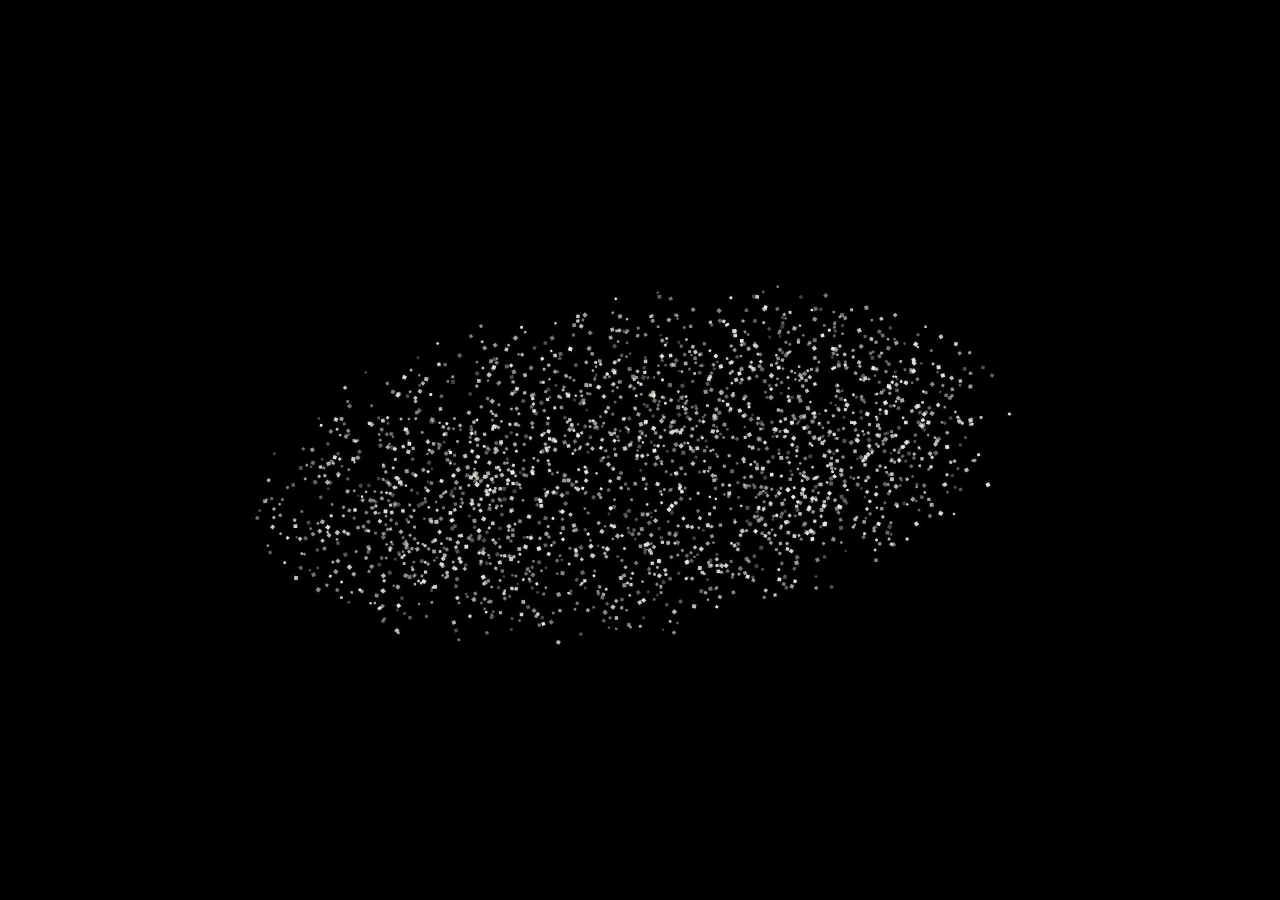
==== commit 374aed29: "New Freddie Fierce coming soon site" ====
--- a/index.html
+++ b/index.html
@@ -1,49 +1,33 @@
 <!DOCTYPE html>
 <html lang="en">
 <head>
-  <meta charset="UTF-8" />
-  <meta name="viewport" content="width=device-width, initial-scale=1.0" />
-  <title>Freddie Fierce</title>
-  <link rel="stylesheet" href="style.css" />
+    <meta charset="UTF-8">
+    <meta name="viewport" content="width=device-width, initial-scale=1.0">
+
+    <title>Freddie Fierce</title>
+
+    <link rel="stylesheet" href="style.css">
 </head>
+
 <body>
-  <div class="stars"></div>
-<div class="stars2"></div>
-<div class="stars3"></div>
-  <div class="crt"></div>
-  <div class="vignette"></div>
 
-  <main class="monitor">
-    <section id="start" class="start">
-      <h1>FREDDIE FIERCE UNIVERSE</h1>
-      <p>v1.000</p>
-      <button class="ff-button" id="startBtn">ENTER WEBSITE</button>
-      <small>harder, faster, louder</small>
-    </section>
+    <!-- INTRO -->
+    <div id="intro">
+        <canvas id="particleCanvas"></canvas>
 
-    <section id="boot" class="boot hidden">
-      <header>
-        <span>FREDDIE FIERCE NETWORK OS v2.003</span>
-        <span>BOOT SEQUENCE INITIATED</span>
-      </header>
+        <div id="introText">
+            FREDDIE FIERCE
+        </div>
+    </div>
 
-      <img src="logo.png" class="logo" alt="Freddie Fierce Logo">
+    <!-- COMING SOON SCREEN -->
+    <main id="comingSoon">
+        <div class="spinningText">
+            COMING SOON
+        </div>
+    </main>
 
-      <h2>INITIALISING HARDER SOUNDS...</h2>
+    <script src="script.js"></script>
 
-      <div id="lines" class="lines"></div>
-
-      <div class="progress">
-        <div id="bar"></div>
-      </div>
-
-      <div id="percent">0%</div>
-
-<button id="enterBtn" class="ff-button enter hidden">ENTER THE UNDERGROUND</button>
-      <div class="clock">00:00:08:48</div>
-    </section>
-  </main>
-
-  <script src="script.js"></script>
 </body>
-</html>
+</html>
--- a/style.css
+++ b/style.css
@@ -1,1769 +1,148 @@
-* { box-sizing: border-box; }
+* {
+    margin: 0;
+    padding: 0;
+    box-sizing: border-box;
+}
+
+html,
+body {
+    width: 100%;
+    height: 100%;
+    overflow: hidden;
+    background: #000;
+}
 
 body {
-  margin: 0;
-  background: #000;
-  color: #9ccaff;
-  font-family: "Courier New", monospace;
-  overflow: hidden;
+    font-family: Arial, Helvetica, sans-serif;
 }
 
-.monitor {
-  width: 100vw;
-  height: 100vh;
-  padding: clamp(14px, 3vw, 38px);
+/* =========================
+   INTRO
+========================= */
 
-  background: #000;
-
-  border: 12px solid #050505;
-
-  box-shadow:
-    inset 0 0 100px #000;
-
-  text-shadow: 0 0 8px #4ea1ff;
+#intro {
+    position: fixed;
+    inset: 0;
+    background: #000;
+    overflow: hidden;
 }
 
-.hidden { display: none !important; }
+#particleCanvas {
+    position: absolute;
+    inset: 0;
 
-.start {
-  height: 100%;
-  display: grid;
-  place-content: center;
-  text-align: center;
-  gap: 18px;
+    width: 100%;
+    height: 100%;
+
+    display: block;
 }
 
-.start h1 {
-  font-size: clamp(28px, 5vw, 68px);
-  letter-spacing: 6px;
+/* Text underneath the finished logo */
+
+#introText {
+    position: absolute;
+
+    left: 50%;
+    top: 72%;
+
+    transform: translate(-50%, 20px);
+
+    color: white;
+
+    font-size: 12px;
+    font-weight: 500;
+
+    letter-spacing: 8px;
+
+    opacity: 0;
+
+    transition:
+        opacity 1.4s ease,
+        transform 1.4s ease;
+
+    white-space: nowrap;
 }
 
-.retro-btn {
+#introText.visible {
+    opacity: 0.75;
 
-    width: 420px;
-    padding: 18px 28px;
+    transform: translate(-50%, 0);
+}
 
-    font-family: "Arial Black", Arial, sans-serif;
-    font-size: 24px;
-    font-weight: bold;
-    color: #fff;
-    text-transform: uppercase;
+/* =========================
+   INTRO FADE OUT
+========================= */
 
-    border: 2px solid #9dd8ff;
-    border-radius: 999px;
-
-    cursor: pointer;
-
-    background:
-        linear-gradient(
-            to bottom,
-            #ffffff 0%,
-            #ececec 45%,
-            #d7d7d7 46%,
-            #bababa 100%
-        );
-
-    text-shadow:
-        0 2px 2px rgba(0,0,0,.45);
-
-    box-shadow:
-        inset 0 2px 3px rgba(255,255,255,.9),
-        inset 0 -6px 8px rgba(0,0,0,.18),
-        0 10px 18px rgba(0,0,0,.55);
+#intro {
+    z-index: 10;
 
     transition:
-        transform .18s ease,
-        box-shadow .18s ease;
+        opacity 2s ease;
 }
 
-.retro-btn:hover{
-
-    transform:scale(1.06);
-
-    box-shadow:
-        inset 0 2px 3px rgba(255,255,255,.95),
-        inset 0 -6px 8px rgba(0,0,0,.18),
-
-        0 0 12px rgba(120,200,255,.75),
-
-        0 14px 24px rgba(0,0,0,.65);
+#intro.fade-out {
+    opacity: 0;
+    pointer-events: none;
 }
 
-.retro-btn:active{
 
-    transform:scale(.98);
+/* =========================
+   COMING SOON
+========================= */
 
-    box-shadow:
-        inset 0 5px 10px rgba(0,0,0,.25),
-        0 5px 8px rgba(0,0,0,.45);
+#comingSoon {
+    position: fixed;
+    inset: 0;
+
+    display: flex;
+    align-items: center;
+    justify-content: center;
+
+    background: #000;
+
+    opacity: 0;
+
+    transition: opacity 2s ease;
+
+    z-index: 1;
 }
 
-.boot {
-  max-width: 1050px;
-  margin: 0 auto;
-  height: 100%;
-  position: relative;
-  display: flex;
-  flex-direction: column;
-  align-items: center;
+#comingSoon.visible {
+    opacity: 1;
 }
 
-header {
-  width: 100%;
-  display: flex;
-  justify-content: space-between;
-  font-size: clamp(13px, 1.5vw, 20px);
-  opacity: .75;
-  letter-spacing: 2px;
+
+/* =========================
+   SPINNING TEXT
+========================= */
+
+.spinningText {
+    color: #fff;
+
+    font-family: Arial, Helvetica, sans-serif;
+
+    font-size: 13px;
+    font-weight: 500;
+
+    letter-spacing: 7px;
+
+    white-space: nowrap;
+
+    opacity: 0.8;
+
+    animation:
+        spinText 8s linear infinite;
 }
 
-.logo {
-  width: min(320px, 46vw);
-  max-height: 28vh;
-  object-fit: contain;
-  margin: 22px 0 10px;
-  filter:
-    brightness(1.35)
-    contrast(1.25)
-    drop-shadow(0 0 25px #4ea1ff);
-  animation: logoSpinGlow 18s linear infinite;
-  }
 
-h2 {
-  font-size: clamp(14px, 1.6vw, 22px);
-  letter-spacing: 2px;
-  margin: 8px 0 14px;
-}
+@keyframes spinText {
 
-.lines {
-  width: min(760px, 90vw);
-  font-size: clamp(12px, 1.45vw, 18px);
-}
-
-.line {
-  display: flex;
-  justify-content: space-between;
-  gap: 20px;
-  margin: 8px 0;
-}
-
-.line span:first-child::after {
-  content: "....................";
-  opacity: .65;
-}
-
-.progress {
-  margin-top: 14px;
-  height: 20px;
-}
-
-#bar {
-  height: 100%;
-  width: 0%;
-  background: repeating-linear-gradient(
-    90deg,
-    #9ccaff 0 8px,
-    #2f8dff 8px 13px,
-    transparent 13px 18px
-  );
-  box-shadow: 0 0 18px #4ea1ff;
-}
-
-#percent {
-  margin-top: 8px;
-  font-size: 22px;
-}
-
-.enter {
-  margin-top: 16px;
-}
-
-.clock {
-  position: absolute;
-  bottom: 20px;
-  right: 20px;
-  opacity: .65;
-  font-size: 20px;
-}
-
-.crt {
-  position: fixed;
-  inset: 0;
-  pointer-events: none;
-  z-index: 9999;
-
-  background:
-    repeating-linear-gradient(
-      to bottom,
-      rgba(120, 190, 255, 0.18) 0px,
-      rgba(120, 190, 255, 0.18) 1px,
-      rgba(0, 0, 0, 0.18) 2px,
-      transparent 4px
-    );
-
-  mix-blend-mode: screen;
-  opacity: 0.42;
-
-  animation:
-    crtFlicker 0.12s infinite,
-    scanDrift 0.45s linear infinite;
-}
-
-.vignette {
-  position: fixed;
-  inset: 0;
-  pointer-events: none;
-  z-index: 6;
-  background:
-    radial-gradient(circle at center, transparent 35%, rgba(0,0,0,.78) 100%);
-}
-
-@keyframes flicker {
-  0%, 100% { opacity: .18; }
-  50% { opacity: .32; }
-}
-
-@keyframes logoGlow {
-  from { transform: scale(1); opacity: .88; }
-  to { transform: scale(1.025); opacity: 1; }
-}
-
-.coming-soon {
-  width: 100vw;
-  height: 100vh;
-  background: #000;
-  display: grid;
-  place-content: center;
-  text-align: center;
-  overflow: hidden;
-}
-
-.coming-logo {
-  width: min(720px, 88vw);
-  filter:
-    brightness(1.45)
-    contrast(1.3)
-    drop-shadow(0 0 18px #2f8dff)
-    drop-shadow(0 0 55px #005dff);
-  animation: floatLogo 4s ease-in-out infinite, logoShimmer 2.8s ease-in-out infinite;
-}
-
-.coming-text {
-  margin-top: 34px;
-  color: #9ccaff;
-  font-family: "Courier New", monospace;
-  font-size: clamp(18px, 3vw, 38px);
-  letter-spacing: 5px;
-  text-shadow:
-    0 0 8px #2f8dff,
-    0 0 20px #2f8dff;
-}
-
-.coming-text strong {
-  margin: 0 18px;
-}
-
-@keyframes floatLogo {
-  0%, 100% {
-    transform: translateY(0) scale(1);
-  }
-  50% {
-    transform: translateY(-14px) scale(1.025);
-  }
-}
-
-@keyframes logoShimmer {
-  0%, 100% {
-    filter:
-      brightness(1.25)
-      contrast(1.25)
-      drop-shadow(0 0 18px #2f8dff)
-      drop-shadow(0 0 45px #005dff);
-  }
-  50% {
-    filter:
-      brightness(1.7)
-      contrast(1.45)
-      drop-shadow(0 0 28px #6bb6ff)
-      drop-shadow(0 0 75px #2f8dff);
-  }
-}
-.final-screen {
-  position: fixed;
-  inset: 0;
-  background: #000;
-  overflow: hidden;
-  display: grid;
-  place-items: center;
-}
-
-.final-image {
-  width: 100%;
-  height: 100%;
-  object-fit: contain;
-  display: block;
-  transform: scale(0.92);
-}
-
-.final-scanlines {
-  position: fixed;
-  inset: 0;
-  pointer-events: none;
-  background: repeating-linear-gradient(
-    to bottom,
-    rgba(255,255,255,0.10) 0px,
-    rgba(255,255,255,0.10) 1px,
-    transparent 1px,
-    transparent 4px
-  );
-  opacity: 0.38;
-  mix-blend-mode: overlay;
-  animation: scanMove 0.45s linear infinite, scanFlicker 0.12s infinite;
-}
-
-.final-vignette {
-  position: fixed;
-  inset: 0;
-  pointer-events: none;
-  background: radial-gradient(circle at center, transparent 50%, rgba(0,0,0,0.82) 100%);
-}
-
-@keyframes scanMove {
-  from { transform: translateY(0); }
-  to { transform: translateY(4px); }
-}
-
-@keyframes scanFlicker {
-  0%, 100% { opacity: 0.32; }
-  50% { opacity: 0.48; }
-}
-
-.final-screen {
-  position: fixed;
-  inset: 0;
-  background: #000;
-  overflow: hidden;
-}
-
-.final-art {
-  position: absolute;
-  inset: 0;
-  background-image: url("coming-soon.png?v=20");
-  background-repeat: no-repeat;
-  background-position: center center;
-  background-size: 80% auto;
-}
-
-.final-scanlines {
-  position: fixed;
-  inset: 0;
-  pointer-events: none;
-  z-index: 10;
-  background: repeating-linear-gradient(
-    to bottom,
-    rgba(255,255,255,0.16) 0px,
-    rgba(255,255,255,0.16) 1px,
-    transparent 1px,
-    transparent 4px
-  );
-  opacity: 0.55;
-  mix-blend-mode: overlay;
-  animation: scanMove 0.35s linear infinite, scanFlicker 0.12s infinite;
-}
-
-.final-vignette {
-  position: fixed;
-  inset: 0;
-  pointer-events: none;
-  z-index: 11;
-  background: radial-gradient(circle at center, transparent 48%, rgba(0,0,0,0.82) 100%);
-}
-
-@keyframes scanMove {
-  from { transform: translateY(0); }
-  to { transform: translateY(4px); }
-}
-
-@keyframes scanFlicker {
-  0%, 100% { opacity: 0.42; }
-  50% { opacity: 0.62; }
-}
-
-#comingScreen {
-  position: fixed !important;
-  inset: 0 !important;
-  background: #000 !important;
-  display: flex !important;
-  align-items: center !important;
-  justify-content: center !important;
-  overflow: hidden !important;
-}
-
-#comingImage {
-  width: 70vw !important;
-  height: auto !important;
-  max-height: 70vh !important;
-  object-fit: contain !important;
-  display: block !important;
-}
-
-#scanlines {
-  position: fixed !important;
-  inset: 0 !important;
-  pointer-events: none !important;
-  z-index: 999 !important;
-  background: repeating-linear-gradient(
-    to bottom,
-    rgba(255,255,255,0.12) 0px,
-    rgba(255,255,255,0.12) 1px,
-    transparent 1px,
-    transparent 4px
-  ) !important;
-  opacity: 0.55 !important;
-  animation: scanlinesMove 0.35s linear infinite !important;
-}
-
-@keyframes scanlinesMove {
-  from { transform: translateY(0); }
-  to { transform: translateY(4px); }
-}
-
-@keyframes logoSpin {
     from {
-        transform: perspective(900px) rotateY(0deg);
+        transform: perspective(600px) rotateY(0deg);
     }
 
     to {
-        transform: perspective(900px) rotateY(360deg);
-    }
-}
-
-@keyframes logoSpinGlow {
-  0% {
-    transform: perspective(900px) rotateY(0deg) scale(1);
-    filter:
-      brightness(1.2)
-      contrast(1.2)
-      drop-shadow(0 0 20px #4ea1ff);
-  }
-
-  50% {
-    transform: perspective(900px) rotateY(180deg) scale(1.02);
-    filter:
-      brightness(1.45)
-      contrast(1.35)
-      drop-shadow(0 0 35px #6bb6ff);
-  }
-
-  100% {
-    transform: perspective(900px) rotateY(360deg) scale(1);
-    filter:
-      brightness(1.2)
-      contrast(1.2)
-      drop-shadow(0 0 20px #4ea1ff);
-  }
-}
-
-/* STARFIELD BACKGROUND */
-
-.monitor {
-  background:
-    radial-gradient(circle at 20% 30%, rgba(255,255,255,.9) 0 1px, transparent 2px),
-    radial-gradient(circle at 80% 20%, rgba(255,255,255,.8) 0 1px, transparent 2px),
-    radial-gradient(circle at 50% 80%, rgba(120,190,255,.9) 0 1px, transparent 2px),
-    radial-gradient(circle at 70% 60%, rgba(255,255,255,.7) 0 1px, transparent 2px),
-    #000 !important;
-
-  background-size:
-    220px 220px,
-    310px 310px,
-    260px 260px,
-    390px 390px,
-    100% 100%,
-    100% 100%;
-
-  animation: starDrift 80s linear infinite;
-}
-
-@keyframes starDrift {
-  from {
-    background-position:
-      0 0,
-      0 0,
-      0 0,
-      0 0,
-      center,
-      center;
-  }
-
-  to {
-    background-position:
-      220px 220px,
-      -310px 310px,
-      260px -260px,
-      -390px -390px,
-      center,
-      center;
-  }
-}
-
-/* STRONGER CRT SCANLINES */
-
-.crt {
-  background:
-    repeating-linear-gradient(
-      to bottom,
-      rgba(120,190,255,.22) 0px,
-      rgba(120,190,255,.22) 1px,
-      rgba(0,0,0,.45) 2px,
-      transparent 4px
-    ) !important;
-
-  opacity: .55 !important;
-}
-
-.stars,
-.stars2,
-.stars3{
-    position:fixed;
-    inset:0;
-    pointer-events:none;
-    z-index:0;
-}
-
-.stars{
-    background-image:
-    radial-gradient(2px 2px at 20px 30px,#fff,transparent),
-    radial-gradient(1px 1px at 80px 120px,#fff,transparent),
-    radial-gradient(2px 2px at 200px 60px,#fff,transparent),
-    radial-gradient(1px 1px at 340px 180px,#fff,transparent),
-    radial-gradient(2px 2px at 420px 240px,#fff,transparent),
-    radial-gradient(1px 1px at 540px 80px,#fff,transparent),
-    radial-gradient(2px 2px at 700px 160px,#fff,transparent),
-    radial-gradient(1px 1px at 850px 40px,#fff,transparent);
-
-    background-size:900px 900px;
-    animation:starDrift1 180s linear infinite;
-}
-
-.stars2{
-
-    opacity:.6;
-
-    background-image:
-    radial-gradient(2px 2px,#9fd8ff,transparent);
-
-    background-size:140px 140px;
-
-    animation:starDrift2 240s linear infinite;
-}
-
-.stars3{
-
-    opacity:.3;
-
-    background-image:
-    radial-gradient(1px 1px,#ffffff,transparent);
-
-    background-size:60px 60px;
-
-    animation:starDrift3 300s linear infinite;
-}
-
-@keyframes starDrift1{
-
-    from{transform:translateY(0);}
-    to{transform:translateY(120px);}
-
-}
-
-@keyframes starDrift2{
-
-    from{transform:translateX(0);}
-    to{transform:translateX(-140px);}
-
-}
-
-@keyframes starDrift3{
-
-    from{transform:translate(0,0);}
-    to{transform:translate(-100px,80px);}
-
-}
-
-.universe-page {
-  position: fixed;
-  inset: 0;
-  background: #000;
-  color: #8fd3ff;
-  font-family: "Courier New", monospace;
-  display: grid;
-  grid-template-columns: 260px 1fr;
-  gap: 40px;
-  padding: 35px;
-  overflow: hidden;
-  text-shadow: 0 0 8px #00aaff;
-}
-
-.side-menu {
-  z-index: 5;
-  display: flex;
-  flex-direction: column;
-  gap: 28px;
-  align-items: center;
-}
-
-.corner-logo {
-  width: 150px;
-  margin-bottom: 30px;
-  filter: drop-shadow(0 0 18px #00aaff);
-  animation: logoSpinSlow 16s linear infinite;
-}
-
-.side-menu button {
-  width: 230px;
-  padding: 22px 16px;
-  font-size: 20px;
-  color: #8fd3ff;
-  background: rgba(0, 20, 40, 0.75);
-  border: 2px solid #49c7ff;
-  box-shadow: 0 0 18px #0077ff, inset 0 0 18px #003366;
-}
-
-.release-area {
-  z-index: 5;
-  text-align: center;
-}
-
-.release-area h1 {
-  font-size: clamp(34px, 5vw, 72px);
-  margin: 20px 0 5px;
-  color: #c875ff;
-  text-shadow: 0 0 18px #b000ff;
-}
-
-.subtitle {
-  font-size: 24px;
-  margin-bottom: 45px;
-}
-
-.track-grid {
-  display: grid;
-  grid-template-columns: repeat(2, minmax(280px, 430px));
-  justify-content: center;
-  gap: 35px;
-}
-
-.track-card {
-  border: 2px solid #b45cff;
-  background: rgba(0, 0, 20, 0.72);
-  padding: 24px;
-  box-shadow: 0 0 22px rgba(180, 92, 255, 0.45);
-}
-
-.track-num {
-  display: block;
-  text-align: left;
-  color: #d69cff;
-  margin-bottom: 30px;
-}
-
-.track-card h2 {
-  color: #d69cff;
-  font-size: 26px;
-  margin-bottom: 4px;
-}
-
-.track-card audio {
-  width: 100%;
-  margin: 24px 0;
-}
-
-.download-btn {
-  display: block;
-  padding: 18px;
-  color: #8fffff;
-  border: 2px solid #49eaff;
-  text-decoration: none;
-  font-size: 22px;
-  box-shadow: 0 0 18px #00cfff, inset 0 0 16px #003344;
-}
-
-.download-btn:hover,
-.side-menu button:hover {
-  transform: scale(1.06);
-}
-
-@keyframes logoSpinSlow {
-  from { transform: rotateY(0deg); }
-  to { transform: rotateY(360deg); }
-}
-
-#startBtn {
-  display: block;
-  margin: 0 auto;
-
-  width: 320px !important;
-  padding: 16px 32px !important;
-
-  border-radius: 999px !important;
-  border: 2px solid #9fdcff !important;
-
-  background: linear-gradient(
-    to bottom,
-    #ffffff 0%,
-    #f7f7f7 42%,
-    #d8d8d8 43%,
-    #9f9f9f 100%
-  ) !important;
-
-  color: #ffffff !important;
-  font-family: Arial, Helvetica, sans-serif !important;
-  font-size: 22px !important;
-  font-weight: 900 !important;
-  text-transform: uppercase !important;
-
-  text-shadow:
-    0 2px 2px #000,
-    0 0 4px #000 !important;
-
-  box-shadow:
-    inset 0 2px 4px rgba(255,255,255,0.95),
-    inset 0 -8px 12px rgba(0,0,0,0.35),
-    0 12px 22px rgba(0,0,0,0.9) !important;
-
-  cursor: pointer !important;
-
-  transition:
-    transform .18s ease,
-    box-shadow .18s ease,
-    filter .18s ease !important;
-}
-
-#startBtn:hover {
-  transform: scale(1.08);
-  filter: brightness(1.08);
-
-  box-shadow:
-    inset 0 2px 4px rgba(255,255,255,1),
-    inset 0 -8px 12px rgba(0,0,0,0.32),
-    0 0 14px rgba(120,200,255,.9),
-    0 0 28px rgba(120,200,255,.65),
-    0 16px 28px rgba(0,0,0,.95);
-}
-
-#startBtn:active {
-  transform: scale(1.02) translateY(3px);
-}
-
-.ff-button {
-  white-space: nowrap;
-  display: block;
-  margin: 0 auto;
-  width: 420px;
-  padding: 16px 32px;
-  border-radius: 999px;
-  border: 2px solid #9fdcff;
-  background: linear-gradient(to bottom, #ffffff 0%, #f7f7f7 42%, #d8d8d8 43%, #9f9f9f 100%);
-  color: #fff;
-  font-family: Arial, Helvetica, sans-serif;
-  font-size: 22px;
-  font-weight: 900;
-  text-transform: uppercase;
-  text-shadow: 0 2px 2px #000, 0 0 4px #000;
-  box-shadow:
-    inset 0 2px 4px rgba(255,255,255,.95),
-    inset 0 -8px 12px rgba(0,0,0,.35),
-    0 12px 22px rgba(0,0,0,.9);
-  cursor: pointer;
-  transition: transform .18s ease, box-shadow .18s ease, filter .18s ease;
-}
-
-.ff-button:hover {
-  transform: scale(1.08);
-  filter: brightness(1.08);
-  box-shadow:
-    inset 0 2px 4px rgba(255,255,255,1),
-    inset 0 -8px 12px rgba(0,0,0,.32),
-    0 0 16px #7ecfff,
-    0 0 30px #7ecfff,
-    0 16px 28px rgba(0,0,0,.95);
-}
-
-.ff-button:active {
-  transform: translateY(3px);
-}
-
-/* PAGE 3 - MUSIC PAGE CLEAN VERSION */
-
-.music-page {
-  position: fixed;
-  inset: 0;
-  background: #000;
-  color: #fff;
-  font-family: "Courier New", monospace;
-  display: grid;
-  grid-template-columns: 340px 1fr;
-  padding: 35px;
-  overflow: hidden;
-  z-index: 2;
-}
-
-.music-sidebar {
-  z-index: 5;
-  display: flex;
-  flex-direction: column;
-  align-items: center;
-  gap: 26px;
-}
-
-.music-logo {
-  width: 260px;
-  margin-bottom: 35px;
-  filter:
-    brightness(2)
-    contrast(1.25)
-    drop-shadow(0 0 12px #fff)
-    drop-shadow(0 0 35px rgba(255,255,255,.65));
-}
-
-.music-content {
-  z-index: 5;
-  text-align: center;
-  padding-top: 45px;
-}
-
-.music-content h1 {
-  color: #fff;
-  font-size: clamp(36px, 5vw, 72px);
-  letter-spacing: 5px;
-  margin: 0;
-  text-shadow: 0 0 12px rgba(255,255,255,.75);
-}
-
-.weekend-note {
-  color: #fff;
-  margin: 18px 0 55px;
-  font-size: 22px;
-  letter-spacing: 2px;
-}
-
-.track-list {
-  display: grid;
-  grid-template-columns: repeat(2, minmax(280px, 420px));
-  gap: 38px;
-  justify-content: center;
-}
-
-.simple-track {
-  background: rgba(0,0,0,.72);
-  border: 1px solid rgba(255,255,255,.5);
-  padding: 28px;
-  text-align: center;
-  box-shadow: 0 14px 28px rgba(0,0,0,.85);
-}
-
-.simple-track h2 {
-  color: #fff;
-  font-size: 26px;
-  margin: 0 0 8px;
-}
-
-.simple-track p {
-  color: #fff;
-  opacity: .85;
-  margin-bottom: 22px;
-}
-
-.simple-track audio {
-  width: 100%;
-  margin: 18px 0 28px;
-}
-
-.download-button {
-  text-decoration: none;
-  width: 100%;
-  max-width: 360px;
-}
-
-/* ==================================================
-   FREDDIE FIERCE — 2002 HI-FI MUSIC PLAYERS
-================================================== */
-
-.hifi-track {
-  width: 100%;
-  max-width: 650px;
-  box-sizing: border-box;
-  margin: 0 0 42px;
-  padding: 12px;
-
-  background: #111111;
-
-  border-top: 1px solid #777777;
-  border-left: 1px solid #666666;
-  border-right: 1px solid #222222;
-  border-bottom: 1px solid #111111;
-
-  box-shadow:
-    5px 5px 0 #000000,
-    0 0 0 1px #333333;
-
-  font-family: Arial, Helvetica, sans-serif;
-}
-
-.release-strip {
-  display: flex;
-  justify-content: space-between;
-  align-items: center;
-
-  margin-bottom: 14px;
-  padding: 5px 8px;
-
-  background: #d4d4d4;
-  color: #111111;
-
-  border-top: 2px solid #ffffff;
-  border-left: 2px solid #ffffff;
-  border-right: 2px solid #555555;
-  border-bottom: 2px solid #444444;
-
-  font-size: 10px;
-  font-weight: bold;
-  letter-spacing: 1.5px;
-}
-
-.hifi-track h2 {
-  margin: 0;
-  padding: 0;
-
-  color: #ffffff;
-
-  font-family: Arial, Helvetica, sans-serif;
-  font-size: 24px;
-  font-weight: 900;
-  letter-spacing: 2px;
-  text-transform: uppercase;
-}
-
-.track-details {
-  margin: 5px 0 15px;
-
-  color: #a7a7a7;
-
-  font-family: Arial, Helvetica, sans-serif;
-  font-size: 10px;
-  font-weight: bold;
-  letter-spacing: 1.5px;
-  text-transform: uppercase;
-}
-
-/* Main silver hi-fi unit */
-
-.hifi-unit {
-  position: relative;
-  box-sizing: border-box;
-
-  padding: 8px;
-
-  background:
-    repeating-linear-gradient(
-      90deg,
-      #b7b7b7 0,
-      #d9d9d9 1px,
-      #a7a7a7 2px,
-      #cecece 3px
-    );
-
-  border-top: 3px solid #f7f7f7;
-  border-left: 3px solid #eeeeee;
-  border-right: 3px solid #484848;
-  border-bottom: 3px solid #363636;
-
-  box-shadow:
-    inset 0 0 0 1px #777777,
-    inset 0 -8px 18px rgba(0, 0, 0, 0.16),
-    3px 4px 0 #000000;
-}
-
-/* Decorative screws */
-
-.hifi-unit::before,
-.hifi-unit::after {
-  content: "+";
-
-  position: absolute;
-  top: 5px;
-
-  width: 11px;
-  height: 11px;
-
-  color: #555555;
-  background: #a5a5a5;
-
-  border: 1px solid #666666;
-  border-radius: 50%;
-
-  font-family: Arial, Helvetica, sans-serif;
-  font-size: 9px;
-  line-height: 10px;
-  text-align: center;
-
-  box-shadow:
-    inset 1px 1px 1px #eeeeee,
-    inset -1px -1px 1px #555555;
-}
-
-.hifi-unit::before {
-  left: 5px;
-}
-
-.hifi-unit::after {
-  right: 5px;
-}
-
-.hifi-brand-row {
-  display: flex;
-  justify-content: space-between;
-  align-items: center;
-
-  padding: 2px 19px 6px;
-
-  color: #252525;
-
-  font-size: 8px;
-  font-weight: bold;
-  letter-spacing: 1px;
-  text-transform: uppercase;
-}
-
-/* Green monochrome LCD */
-
-.lcd-screen {
-  display: flex;
-  justify-content: space-between;
-  align-items: center;
-
-  min-height: 66px;
-  box-sizing: border-box;
-  padding: 10px 13px;
-  margin-bottom: 8px;
-
-  background:
-    repeating-linear-gradient(
-      to bottom,
-      rgba(255, 255, 255, 0.025) 0,
-      rgba(255, 255, 255, 0.025) 1px,
-      rgba(0, 0, 0, 0.035) 2px,
-      rgba(0, 0, 0, 0.035) 3px
-    ),
-    #9ba68b;
-
-  color: #172015;
-
-  border-top: 3px solid #41483c;
-  border-left: 3px solid #41483c;
-  border-right: 3px solid #e2e7d9;
-  border-bottom: 3px solid #e2e7d9;
-
-  box-shadow:
-    inset 0 0 13px rgba(0, 0, 0, 0.48),
-    inset 0 0 2px #000000;
-
-  font-family: "Courier New", Courier, monospace;
-  text-shadow: 1px 1px 0 rgba(255, 255, 255, 0.24);
-}
-
-.lcd-label {
-  display: block;
-  margin-bottom: 3px;
-
-  font-size: 8px;
-  font-weight: bold;
-  letter-spacing: 2px;
-}
-
-.player-status {
-  display: block;
-
-  font-size: 16px;
-  font-weight: bold;
-  letter-spacing: 2px;
-}
-
-.lcd-time {
-  font-size: 26px;
-  font-weight: bold;
-  letter-spacing: 2px;
-}
-
-/* Controls */
-
-.hifi-controls {
-  display: flex;
-  align-items: center;
-  gap: 10px;
-
-  box-sizing: border-box;
-  padding: 8px;
-
-  background: #8e8e8e;
-
-  border-top: 1px solid #555555;
-  border-left: 1px solid #555555;
-  border-right: 1px solid #e8e8e8;
-  border-bottom: 1px solid #e8e8e8;
-}
-
-.hifi-play {
-  min-width: 92px;
-  box-sizing: border-box;
-  padding: 10px 14px;
-
-  background:
-    linear-gradient(
-      to bottom,
-      #3f3f3f 0%,
-      #202020 46%,
-      #090909 52%,
-      #292929 100%
-    );
-
-  color: #ffffff;
-
-  border-top: 2px solid #777777;
-  border-left: 2px solid #777777;
-  border-right: 2px solid #000000;
-  border-bottom: 2px solid #000000;
-
-  font-family: Arial, Helvetica, sans-serif;
-  font-size: 10px;
-  font-weight: bold;
-  letter-spacing: 1.5px;
-
-  cursor: pointer;
-}
-
-.hifi-play:hover {
-  background:
-    linear-gradient(
-      to bottom,
-      #555555 0%,
-      #2c2c2c 46%,
-      #111111 52%,
-      #363636 100%
-    );
-}
-
-.hifi-play:active {
-  transform: translate(1px, 1px);
-
-  border-top-color: #000000;
-  border-left-color: #000000;
-  border-right-color: #777777;
-  border-bottom-color: #777777;
-}
-
-/* Seek bar */
-
-.hifi-progress {
-  flex: 1;
-
-  height: 18px;
-  box-sizing: border-box;
-
-  appearance: none;
-  -webkit-appearance: none;
-
-  background:
-    repeating-linear-gradient(
-      90deg,
-      #121212 0,
-      #121212 5px,
-      #282828 6px,
-      #282828 8px
-    );
-
-  border-top: 2px solid #222222;
-  border-left: 2px solid #222222;
-  border-right: 2px solid #dddddd;
-  border-bottom: 2px solid #dddddd;
-
-  cursor: pointer;
-}
-
-.hifi-progress::-webkit-slider-thumb {
-  width: 16px;
-  height: 25px;
-
-  appearance: none;
-  -webkit-appearance: none;
-
-  background:
-    repeating-linear-gradient(
-      90deg,
-      #696969 0,
-      #d9d9d9 2px,
-      #8a8a8a 4px
-    );
-
-  border-top: 2px solid #ffffff;
-  border-left: 2px solid #ffffff;
-  border-right: 2px solid #363636;
-  border-bottom: 2px solid #363636;
-
-  cursor: grab;
-}
-
-.hifi-progress::-moz-range-thumb {
-  width: 16px;
-  height: 25px;
-
-  background:
-    repeating-linear-gradient(
-      90deg,
-      #696969 0,
-      #d9d9d9 2px,
-      #8a8a8a 4px
-    );
-
-  border-top: 2px solid #ffffff;
-  border-left: 2px solid #ffffff;
-  border-right: 2px solid #363636;
-  border-bottom: 2px solid #363636;
-  border-radius: 0;
-
-  cursor: grab;
-}
-
-/* Price and purchase area */
-
-.purchase-row {
-  display: flex;
-  justify-content: space-between;
-  align-items: center;
-  gap: 20px;
-
-  margin-top: 16px;
-  padding-top: 13px;
-
-  border-top: 1px dashed #777777;
-}
-
-.price-block {
-  display: flex;
-  flex-direction: column;
-  gap: 3px;
-}
-
-.price-block span {
-  color: #9b9b9b;
-
-  font-size: 9px;
-  font-weight: bold;
-  letter-spacing: 1.5px;
-}
-
-.price-block strong {
-  color: #ffffff;
-
-  font-family: Arial, Helvetica, sans-serif;
-  font-size: 25px;
-  font-weight: 900;
-  letter-spacing: 1px;
-}
-
-/* Overrides old download-button rules where necessary */
-
-.purchase-row .download-button {
-  display: inline-flex;
-  justify-content: center;
-  align-items: center;
-
-  width: auto;
-  min-width: 150px;
-  box-sizing: border-box;
-  margin: 0;
-
-  text-decoration: none;
-}
-
-/* Mobile layout */
-
-@media (max-width: 700px) {
-  .hifi-track {
-    padding: 8px;
-  }
-
-  .release-strip {
-    font-size: 8px;
-    letter-spacing: 1px;
-  }
-
-  .hifi-track h2 {
-    font-size: 19px;
-  }
-
-  .hifi-brand-row {
-    padding-left: 18px;
-    padding-right: 18px;
-
-    font-size: 7px;
-    letter-spacing: 0.5px;
-  }
-
-  .lcd-screen {
-    min-height: 58px;
-    padding: 8px;
-  }
-
-  .player-status {
-    font-size: 13px;
-  }
-
-  .lcd-time {
-    font-size: 20px;
-  }
-
-  .hifi-controls {
-    flex-direction: column;
-    align-items: stretch;
-  }
-
-  .hifi-play {
-    width: 100%;
-  }
-
-  .hifi-progress {
-    width: 100%;
-  }
-
-  .purchase-row {
-    flex-direction: column;
-    align-items: stretch;
-  }
-
-  .purchase-row .download-button {
-    width: 100%;
-  }
-}
-
-/* =========================================
-   SONY-STYLE LCD ANALYSER STRIP
-========================================= */
-
-.lcd-analyser {
-  display: flex;
-  align-items: flex-end;
-  justify-content: space-between;
-  gap: 3px;
-
-  height: 34px;
-  box-sizing: border-box;
-  margin: -1px 0 8px;
-  padding: 5px 8px;
-
-  background: #929d82;
-
-  border-top: 2px solid #41483c;
-  border-left: 3px solid #41483c;
-  border-right: 3px solid #e2e7d9;
-  border-bottom: 3px solid #e2e7d9;
-
-  box-shadow:
-    inset 0 0 9px rgba(0, 0, 0, 0.42),
-    inset 0 0 2px #000000;
-}
-
-.lcd-analyser span {
-  flex: 1;
-  min-width: 4px;
-  height: 3px;
-
-  background:
-    repeating-linear-gradient(
-      to top,
-      #172015 0,
-      #172015 3px,
-      transparent 3px,
-      transparent 5px
-    );
-
-  opacity: 0.9;
-  transform-origin: bottom;
-  transition: height 0.08s linear;
-}
-
-/* =========================================================
-   2001 / 2002 CAR-STEREO LCD ANALYSER
-   ========================================================= */
-
-.lcd-analyser {
-    position: relative;
-    display: flex;
-    align-items: flex-end;
-    justify-content: center;
-    gap: 4px;
-
-    height: 82px;
-    margin: 8px 0 12px;
-    padding: 9px 12px 8px;
-
-    overflow: hidden;
-
-    background:
-        repeating-linear-gradient(
-            to right,
-            rgba(73, 137, 174, 0.06) 0,
-            rgba(73, 137, 174, 0.06) 1px,
-            transparent 1px,
-            transparent 8px
-        ),
-        repeating-linear-gradient(
-            to bottom,
-            rgba(103, 182, 218, 0.08) 0,
-            rgba(103, 182, 218, 0.08) 1px,
-            transparent 1px,
-            transparent 7px
-        ),
-        linear-gradient(
-            180deg,
-            #071019 0%,
-            #091b28 48%,
-            #040b11 100%
-        );
-
-    border: 2px solid #20282d;
-    border-top-color: #47545a;
-    border-left-color: #39464d;
-
-    box-shadow:
-        inset 0 0 0 1px #020507,
-        inset 0 0 14px rgba(17, 116, 168, 0.26),
-        0 1px 0 rgba(255, 255, 255, 0.18);
-
-    isolation: isolate;
-}
-
-/* Glass reflection across the display */
-.lcd-analyser::before {
-    content: "";
-    position: absolute;
-    inset: 0;
-    z-index: 3;
-    pointer-events: none;
-
-    background:
-        linear-gradient(
-            110deg,
-            rgba(255, 255, 255, 0.10) 0%,
-            rgba(255, 255, 255, 0.025) 28%,
-            transparent 48%
-        );
-}
-
-/* Blue glow behind the active bars */
-.lcd-analyser::after {
-    content: "";
-    position: absolute;
-    left: 8%;
-    right: 8%;
-    bottom: 5px;
-    height: 24px;
-    z-index: 0;
-    pointer-events: none;
-
-    background: rgba(49, 180, 255, 0.18);
-    filter: blur(11px);
-}
-
-/* Individual spectrum columns */
-.lcd-analyser span {
-    position: relative;
-    z-index: 1;
-
-    display: block;
-    flex: 1 1 0;
-    max-width: 22px;
-    min-width: 5px;
-    height: 12%;
-
-    transform-origin: bottom;
-    transform: scaleY(1);
-
-    background:
-        repeating-linear-gradient(
-            to top,
-            #31b9ee 0,
-            #31b9ee 4px,
-            #133d56 4px,
-            #133d56 6px
-        );
-
-    border: 1px solid rgba(62, 184, 234, 0.36);
-    border-bottom-color: #46d4ff;
-
-    box-shadow:
-        0 0 4px rgba(35, 181, 245, 0.72),
-        inset 1px 0 rgba(255, 255, 255, 0.14);
-
-    transition:
-        height 55ms linear,
-        filter 80ms linear;
-}
-
-/* Yellow peak marker, like an old Alpine display */
-.lcd-analyser span::before {
-    content: "";
-    position: absolute;
-    top: -4px;
-    left: 1px;
-    right: 1px;
-    height: 2px;
-
-    background: #d6d64e;
-
-    box-shadow:
-        0 0 3px rgba(239, 234, 78, 0.75);
-
-    opacity: 0.85;
-}
-
-/* Orange/red peak colour on louder columns */
-.lcd-analyser span.is-peak::before {
-    background: #ff7938;
-
-    box-shadow:
-        0 0 5px rgba(255, 87, 34, 0.95);
-}
-
-/* Subtle idle display before playback starts */
-.lcd-analyser:not(.is-playing) span:nth-child(1)  { height: 18%; }
-.lcd-analyser:not(.is-playing) span:nth-child(2)  { height: 27%; }
-.lcd-analyser:not(.is-playing) span:nth-child(3)  { height: 39%; }
-.lcd-analyser:not(.is-playing) span:nth-child(4)  { height: 30%; }
-.lcd-analyser:not(.is-playing) span:nth-child(5)  { height: 47%; }
-.lcd-analyser:not(.is-playing) span:nth-child(6)  { height: 35%; }
-.lcd-analyser:not(.is-playing) span:nth-child(7)  { height: 57%; }
-.lcd-analyser:not(.is-playing) span:nth-child(8)  { height: 43%; }
-.lcd-analyser:not(.is-playing) span:nth-child(9)  { height: 34%; }
-.lcd-analyser:not(.is-playing) span:nth-child(10) { height: 50%; }
-.lcd-analyser:not(.is-playing) span:nth-child(11) { height: 31%; }
-.lcd-analyser:not(.is-playing) span:nth-child(12) { height: 20%; }
-
-
-/* Slightly tighter layout on phones */
-@media (max-width: 600px) {
-    .lcd-analyser {
-        height: 68px;
-        gap: 2px;
-        padding-left: 7px;
-        padding-right: 7px;
-    }
-}
-
-/* =========================================================
-   56K PAYMENT CONNECTION POPUP
-   ========================================================= */
-
-.stripe-popup {
-    position: fixed;
-    inset: 0;
-    z-index: 9999;
-
-    display: none;
-    align-items: center;
-    justify-content: center;
-
-    padding: 20px;
-
-    background: rgba(0, 0, 0, 0.58);
-}
-
-.stripe-popup.is-visible {
-    display: flex;
-}
-
-.stripe-window {
-    width: min(420px, 92vw);
-
-    background: #c0c0c0;
-
-    border-top: 3px solid #ffffff;
-    border-left: 3px solid #ffffff;
-    border-right: 3px solid #202020;
-    border-bottom: 3px solid #202020;
-
-    box-shadow:
-        0 0 0 1px #000000,
-        10px 12px 0 rgba(0, 0, 0, 0.3);
-
-    font-family: "Courier New", monospace;
-}
-
-.stripe-titlebar {
-    padding: 7px 10px;
-
-    background: linear-gradient(
-        to right,
-        #000080,
-        #1084d0
-    );
-
-    color: #ffffff;
-
-    font-size: 13px;
-    font-weight: bold;
-    letter-spacing: 1px;
-
-    text-shadow: 1px 1px 0 #000000;
-}
-
-.stripe-body {
-    padding: 22px;
-
-    color: #000000;
-}
-
-.popup-status {
-    margin-bottom: 18px;
-
-    font-size: 13px;
-    font-weight: bold;
-    line-height: 1.5;
-}
-
-.popup-progress {
-    height: 22px;
-
-    padding: 3px;
-
-    overflow: hidden;
-
-    background: #ffffff;
-
-    border-top: 2px solid #404040;
-    border-left: 2px solid #404040;
-    border-right: 2px solid #ffffff;
-    border-bottom: 2px solid #ffffff;
-}
-
-.popup-progress-bar {
-    width: 0%;
-    height: 100%;
-
-    background:
-        repeating-linear-gradient(
-            to right,
-            #000080 0,
-            #000080 12px,
-            #1084d0 12px,
-            #1084d0 15px
-        );
-
-    transition: width 160ms linear;
-}
-
-.popup-message {
-    margin-top: 14px;
-
-    font-size: 12px;
-}
-
-/* =========================================================
-   CENTRED MUSIC PAGE LAYOUT
-   ========================================================= */
-
-.music-page {
-    display: block;
-    padding: 24px 30px 40px;
-    overflow-y: auto;
-    overflow-x: hidden;
-}
-
-.music-content {
-    position: relative;
-    z-index: 5;
-
-    width: 100%;
-    max-width: 980px;
-
-    margin: 0 auto;
-    padding-top: 10px;
-
-    text-align: center;
-}
-
-/* Small spinning logo at the top centre */
-
-.music-logo-top {
-    display: block;
-
-    width: 105px;
-    height: 105px;
-
-    margin: 0 auto 14px;
-
-    object-fit: contain;
-
-    filter:
-        brightness(2)
-        contrast(1.25)
-        drop-shadow(0 0 12px #ffffff)
-        drop-shadow(0 0 28px rgba(255, 255, 255, 0.55));
-
-    animation: logoSpin 18s linear infinite;
-}
-
-/* Heading beneath logo */
-
-.music-content h1 {
-    margin: 0;
-
-    font-size: clamp(36px, 5vw, 68px);
-}
-
-.weekend-note {
-    margin: 14px 0 42px;
-}
-
-/* Centre both track boxes as one group */
-
-.track-list {
-    display: grid;
-    grid-template-columns: repeat(2, minmax(300px, 420px));
-
-    justify-content: center;
-    align-items: start;
-
-    gap: 34px;
-
-    width: 100%;
-    margin: 0 auto;
-}
-
-.hifi-track {
-    width: 100%;
-    max-width: 420px;
-    margin: 0;
-}
-
-/* Stack the tracks neatly on smaller screens */
-
-@media (max-width: 900px) {
-    .music-page {
-        padding: 20px 18px 40px;
+        transform: perspective(600px) rotateY(360deg);
     }
 
-    .track-list {
-        grid-template-columns: minmax(280px, 420px);
-    }
-
-    .music-logo-top {
-        width: 90px;
-        height: 90px;
-    }
-
-    .weekend-note {
-        margin-bottom: 30px;
-    }
 }
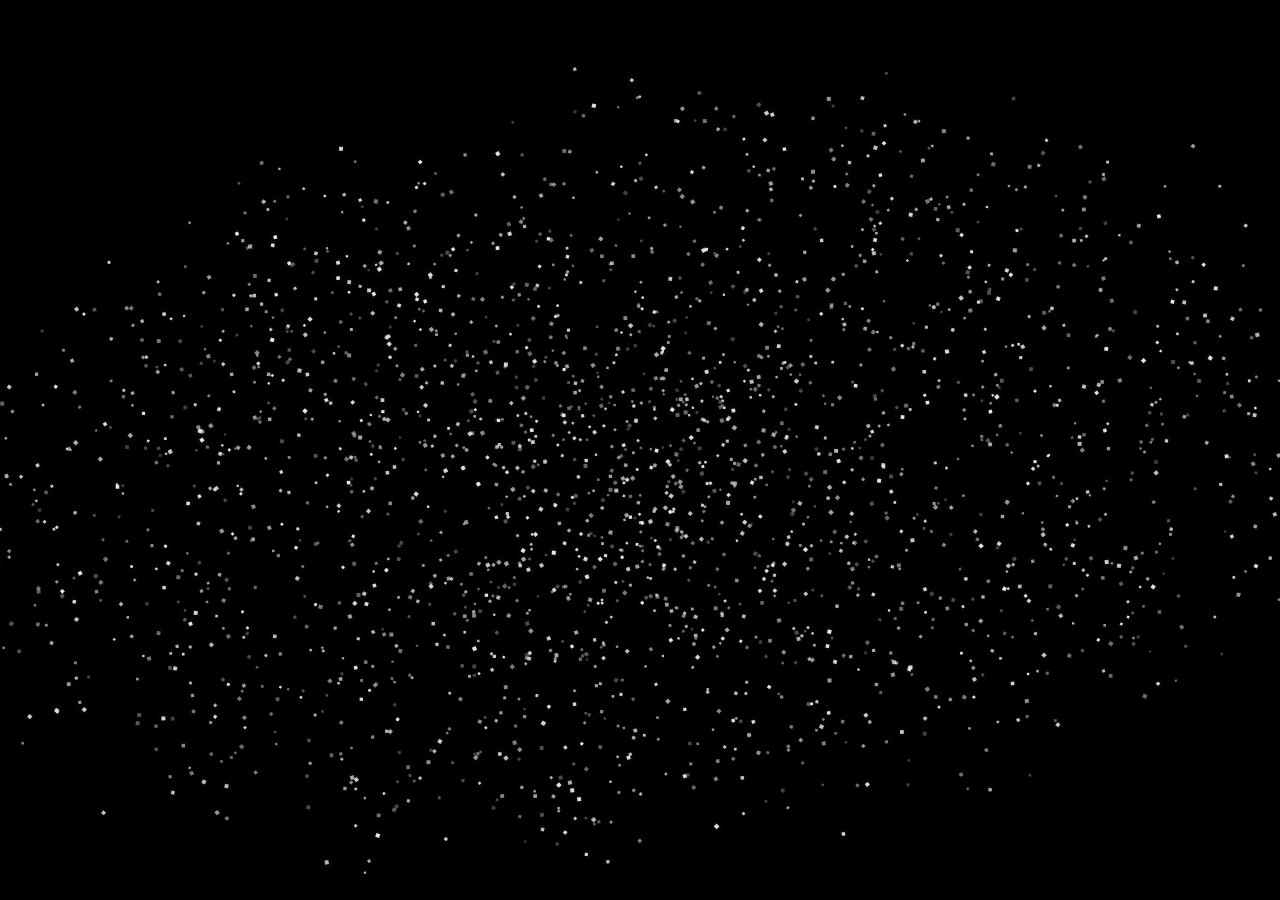
==== commit ead12026: "Add Freddie Fierce favicon" ====
--- a/index.html
+++ b/index.html
@@ -6,6 +6,7 @@
 
     <title>Freddie Fierce</title>
 
+    <link rel="icon" type="image/png" href="assets/images/favicon.png">
     <link rel="stylesheet" href="style.css">
 </head>
 
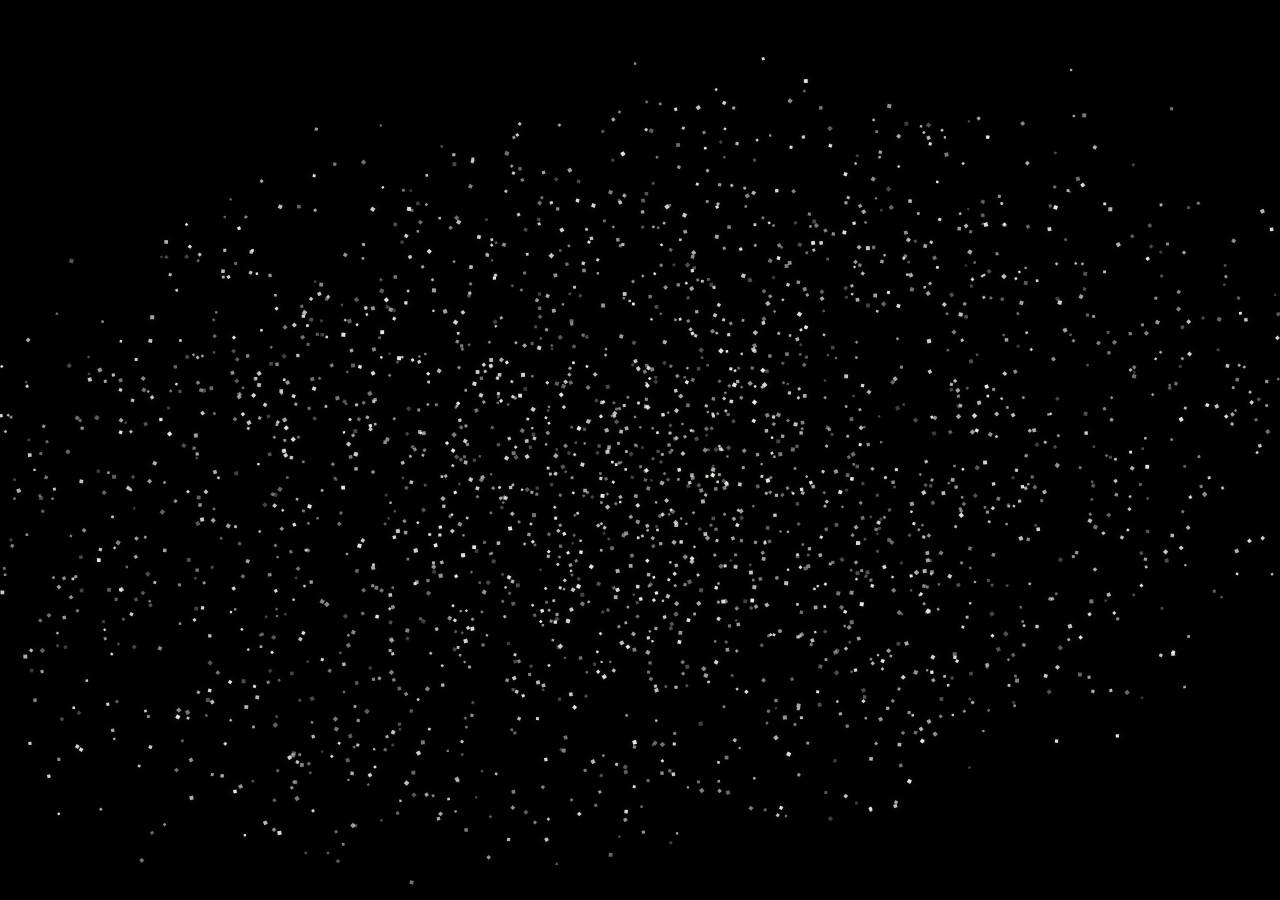
==== commit 7a4710d7: "Update site SEO information" ====
--- a/index.html
+++ b/index.html
@@ -4,7 +4,12 @@
     <meta charset="UTF-8">
     <meta name="viewport" content="width=device-width, initial-scale=1.0">
 
-    <title>Freddie Fierce</title>
+    <title>Freddie Fierce | DJ & Producer</title>
+
+    <meta
+        name="description"
+        content="Official website of Freddie Fierce — UK hard house DJ and producer."
+    >
 
     <link rel="icon" type="image/png" href="assets/images/favicon.png">
     <link rel="stylesheet" href="style.css">
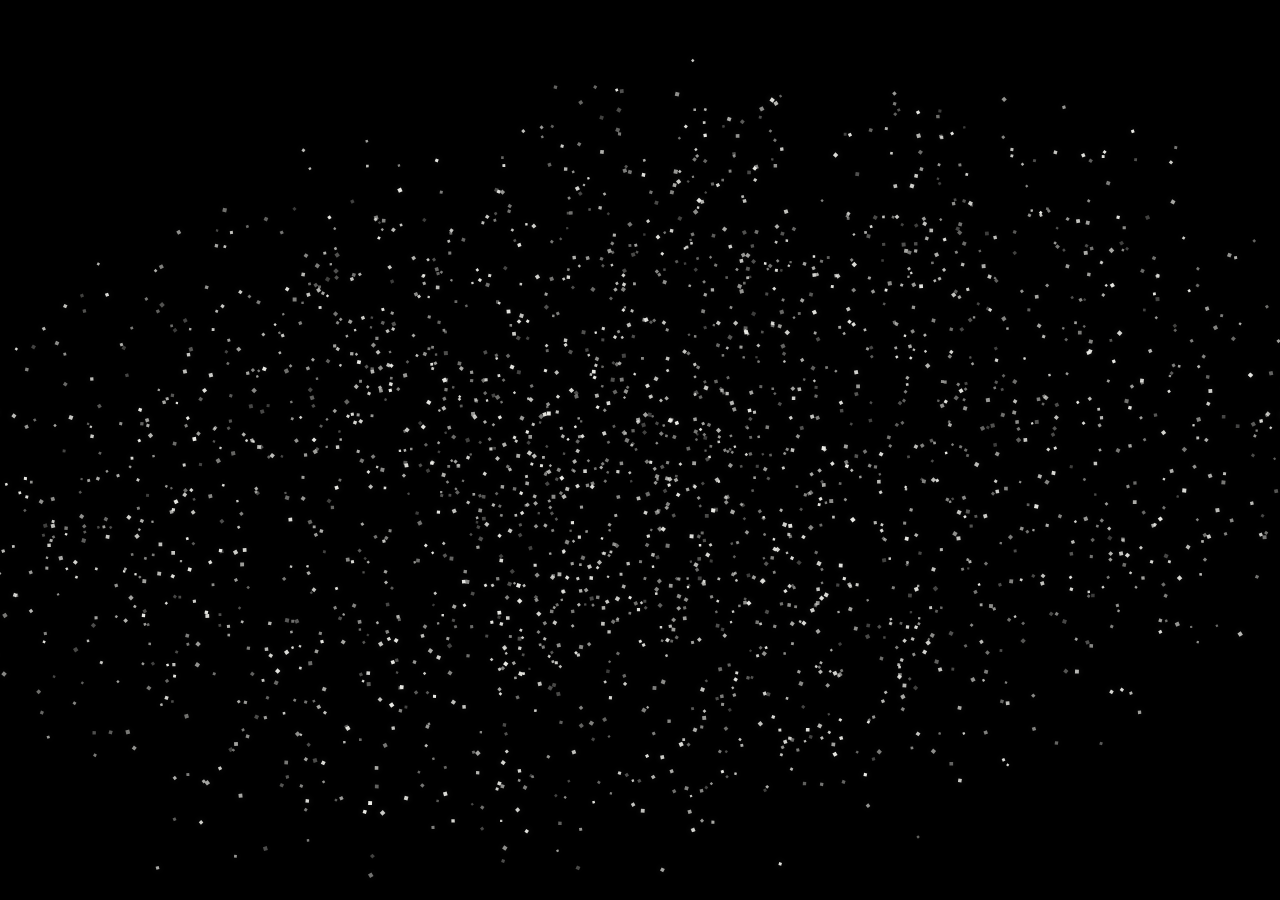
==== commit 3280c508: "Verify site with Google" ====
--- a/index.html
+++ b/index.html
@@ -3,6 +3,7 @@
 <head>
     <meta charset="UTF-8">
     <meta name="viewport" content="width=device-width, initial-scale=1.0">
+    <meta name="google-site-verification" content="ahla5HnQJLM-SnXsU8wG0-NdY9O4h6D9kiCZr5UoHlU" />
 
     <title>Freddie Fierce | DJ & Producer</title>
 
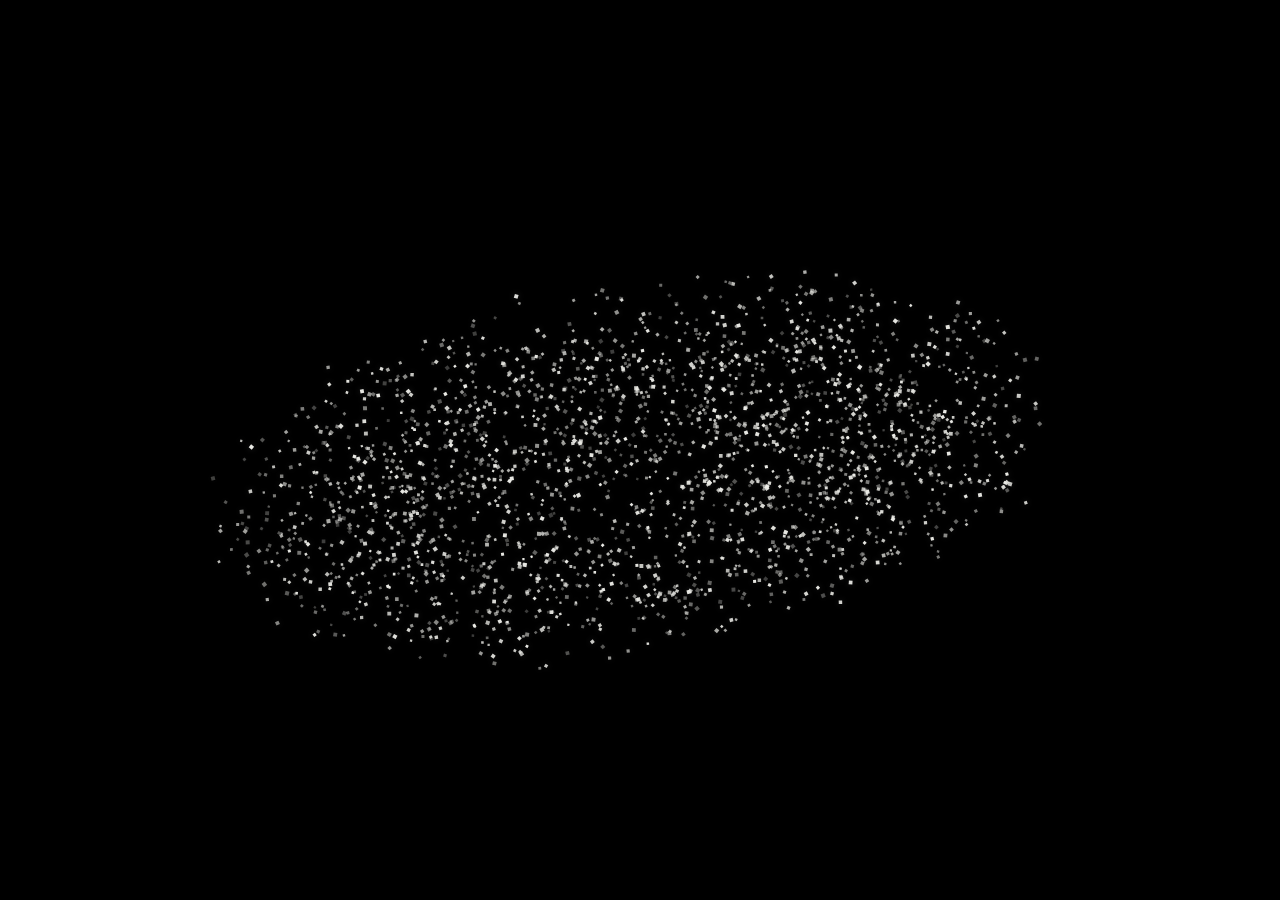
==== commit 276d96aa: "Add booking enquiry form" ====
--- a/index.html
+++ b/index.html
@@ -1,9 +1,19 @@
 <!DOCTYPE html>
 <html lang="en">
+
 <head>
+
     <meta charset="UTF-8">
-    <meta name="viewport" content="width=device-width, initial-scale=1.0">
-    <meta name="google-site-verification" content="ahla5HnQJLM-SnXsU8wG0-NdY9O4h6D9kiCZr5UoHlU" />
+
+    <meta
+        name="viewport"
+        content="width=device-width, initial-scale=1.0"
+    >
+
+    <meta
+        name="google-site-verification"
+        content="ahla5HnQJLM-SnXsU8wG0-NdY9O4h6D9kiCZr5UoHlU"
+    >
 
     <title>Freddie Fierce | DJ & Producer</title>
 
@@ -12,29 +22,125 @@
         content="Official website of Freddie Fierce — UK hard house DJ and producer."
     >
 
-    <link rel="icon" type="image/png" href="assets/images/favicon.png">
-    <link rel="stylesheet" href="style.css">
+    <link
+        rel="icon"
+        type="image/png"
+        href="assets/images/favicon.png"
+    >
+
+    <link
+        rel="stylesheet"
+        href="style.css"
+    >
+
 </head>
+
 
 <body>
 
-    <!-- INTRO -->
+
+    <!-- =========================
+         INTRO
+    ========================== -->
+
     <div id="intro">
+
         <canvas id="particleCanvas"></canvas>
 
         <div id="introText">
             FREDDIE FIERCE
         </div>
+
     </div>
 
-    <!-- COMING SOON SCREEN -->
-    <main id="comingSoon">
-        <div class="spinningText">
-            COMING SOON
+
+
+    <!-- =========================
+         MAIN MENU
+    ========================== -->
+
+    <main id="mainMenu">
+
+        <div class="menuContent">
+
+
+            <!-- MAIN LOGO -->
+
+            <img
+                src="assets/images/fiercelogo.png"
+                alt="Freddie Fierce"
+                class="menuLogo"
+            >
+
+
+
+            <!-- NAVIGATION -->
+
+            <nav class="menuLinks">
+
+
+                <!-- MUSIC -->
+
+                <a
+                    href="https://www.toolboxdigitalshop.com/freddie-fierce.html"
+                    class="spinningText"
+                    target="_blank"
+                    rel="noopener noreferrer"
+                >
+                    MUSIC
+                </a>
+
+
+
+                <!-- SOUNDCLOUD -->
+
+                <a
+                    href="https://soundcloud.com/freddiefierce/"
+                    class="spinningText"
+                    target="_blank"
+                    rel="noopener noreferrer"
+                >
+                    SOUNDCLOUD
+                </a>
+
+
+
+                <!-- ABOUT -->
+
+                <a
+                    href="about.html"
+                    class="spinningText"
+                >
+                    ABOUT
+                </a>
+
+
+
+                <!-- BOOKINGS -->
+
+                <a
+                    href="bookings.html"
+                    class="spinningText"
+                >
+                    BOOKINGS
+                </a>
+
+
+            </nav>
+
         </div>
+
     </main>
+
+
+
+    <!-- =========================
+         JAVASCRIPT
+    ========================== -->
 
     <script src="script.js"></script>
 
+
 </body>
+
 </html>
--- a/style.css
+++ b/style.css
@@ -113,10 +113,51 @@
 
 
 /* =========================
+   MAIN MENU
+========================= */
+
+#mainMenu {
+    position: fixed;
+    inset: 0;
+
+    display: flex;
+    align-items: center;
+    justify-content: center;
+
+    background: #000;
+
+    opacity: 0;
+
+    transition: opacity 2s ease;
+
+    z-index: 1;
+}
+
+#mainMenu.visible {
+    opacity: 1;
+}
+
+
+/* =========================
+   MENU LINKS
+========================= */
+
+.menuLinks {
+    display: flex;
+    align-items: center;
+    justify-content: center;
+
+    gap: 90px;
+}
+
+
+/* =========================
    SPINNING TEXT
 ========================= */
 
 .spinningText {
+    display: inline-block;
+
     color: #fff;
 
     font-family: Arial, Helvetica, sans-serif;
@@ -130,19 +171,79 @@
 
     opacity: 0.8;
 
-    animation:
-        spinText 8s linear infinite;
-}
-
+    text-decoration: none;
+
+    animation: spinText 8s linear infinite;
+
+    transition:
+        opacity 0.3s ease,
+        text-shadow 0.3s ease;
+}
+
+
+/* Slight glow when mouse is over link */
+
+.spinningText:hover {
+    opacity: 1;
+
+    text-shadow:
+        0 0 8px rgba(255,255,255,0.8),
+        0 0 20px rgba(255,255,255,0.35);
+}
+
+
+/* 3D rotation */
 
 @keyframes spinText {
 
     from {
-        transform: perspective(600px) rotateY(0deg);
+        transform:
+            perspective(600px)
+            rotateY(0deg);
     }
 
     to {
-        transform: perspective(600px) rotateY(360deg);
-    }
-
+        transform:
+            perspective(600px)
+            rotateY(360deg);
+    }
+
+}
+
+
+/* =========================
+   MOBILE
+========================= */
+
+@media (max-width: 650px) {
+
+    .menuLinks {
+        gap: 30px;
+    }
+
+    .spinningText {
+        font-size: 10px;
+        letter-spacing: 4px;
+    }
+
+}
+
+/* =========================
+   MENU LOGO
+========================= */
+
+.menuContent {
+    display: flex;
+    flex-direction: column;
+    align-items: center;
+    justify-content: center;
+}
+
+.menuLogo {
+    width: min(500px, 70vw);
+    height: auto;
+
+    margin-bottom: 55px;
+
+    opacity: 0.9;
 }
